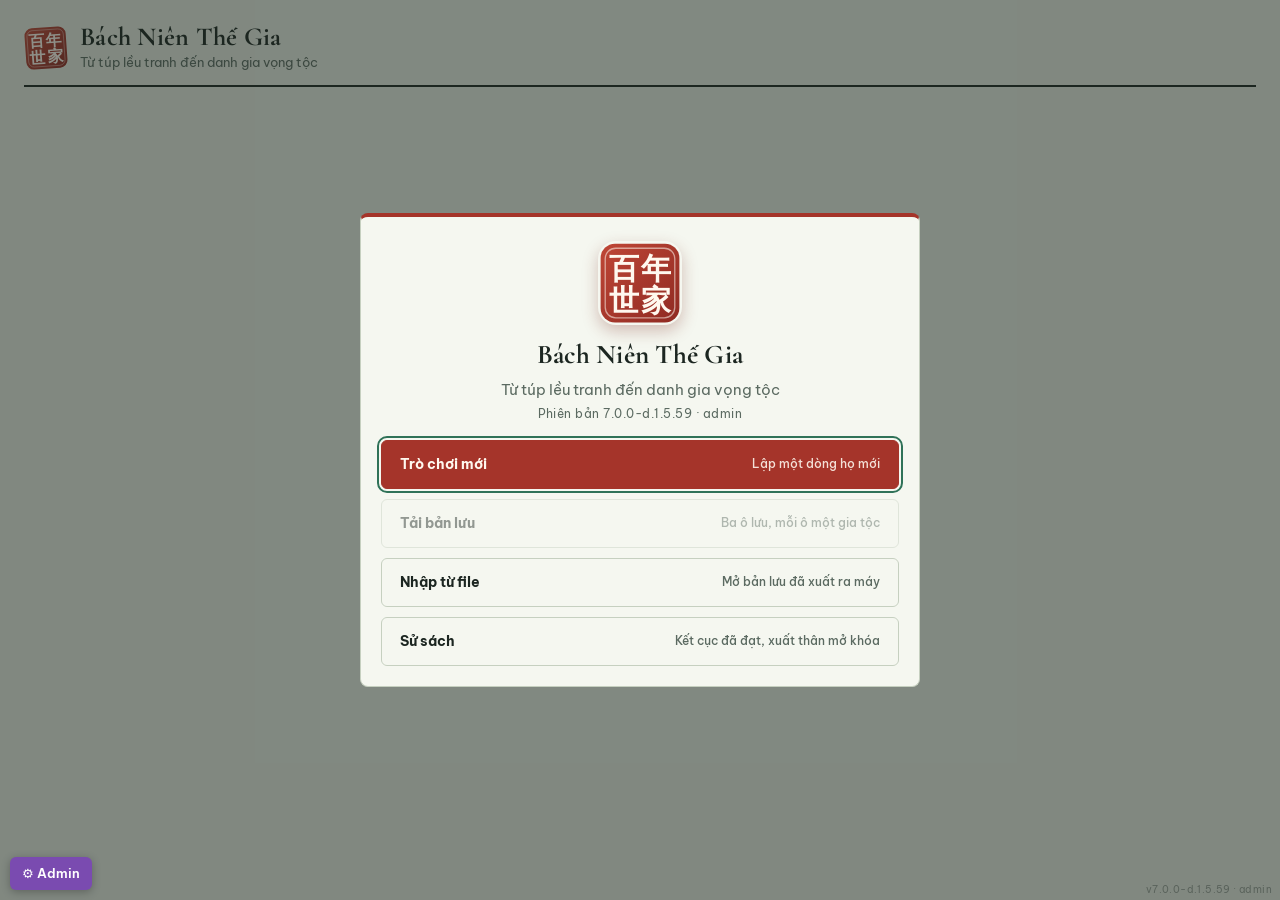
==== admin.html @ f1018a76 "d.1.5.59: đang đi đường không có thu nhập từ công việc, quan đi nhận chức được cấp trước tiền đường," ====
<!doctype html><html lang="vi"><head><meta charset="utf-8"><meta name="viewport" content="width=device-width,initial-scale=1"><link rel="icon" type="image/svg+xml" href="icon.svg">
<link rel="stylesheet" href="ui2.css">
</head><body>
<title>Bách Niên Thế Gia · Admin</title>
<meta name="claude:viewport-fit-sides" content="cover">
<link rel="preconnect" href="https://fonts.googleapis.com">
<link rel="preconnect" href="https://fonts.gstatic.com" crossorigin>
<link rel="stylesheet" href="https://fonts.googleapis.com/css2?family=Cormorant+Garamond:wght@500;600;700&family=Be+Vietnam+Pro:wght@400;500;600&display=swap">
<style>
/* Bố cục v5 (v4 cũ): thanh thời gian · thanh trang · nội dung từng trang */
:root{
  --paper:#e7ece2; --panel:#f5f7f0; --ink:#1c2621; --muted:#5b6a61; --line:#c6d0c0;
  --seal:#a5342a; --on-seal:#fff8ef; --gold:#946f1f; --jade:#2f7258; --jade-soft:#d5e5da;
  --sky:#d3e0d7; --ground:#a7b79b; --roof:#34443d; --wall:#e6dcc4; --wood:#7a4f32; --straw:#b7975a;
  --bad:#a5342a; --good:#2f7258; --mood:#3e6a9a; --purple:#7a4bb0;
  --display:'Cormorant Garamond','Noto Serif',Georgia,serif;
  --body:'Be Vietnam Pro',system-ui,-apple-system,'Segoe UI',sans-serif;
}
@media (prefers-color-scheme: dark){:root:not([data-theme="light"]){
  --paper:#111815; --panel:#18221d; --ink:#e2e8dc; --muted:#98a79d; --line:#2c3a33;
  --seal:#cf5a4b; --on-seal:#1a0f0c; --gold:#d3aa52; --jade:#6db493; --jade-soft:#20352b;
  --sky:#1c2b25; --ground:#2b3c32; --roof:#0c1210; --wall:#8a826f; --wood:#5f3d27; --straw:#8b7344;
  --bad:#e07466; --good:#6db493; --mood:#7fa8d6; --purple:#b48ae6; color-scheme:dark;
}}
:root[data-theme="dark"]{
  --paper:#111815; --panel:#18221d; --ink:#e2e8dc; --muted:#98a79d; --line:#2c3a33;
  --seal:#cf5a4b; --on-seal:#1a0f0c; --gold:#d3aa52; --jade:#6db493; --jade-soft:#20352b;
  --sky:#1c2b25; --ground:#2b3c32; --roof:#0c1210; --wall:#8a826f; --wood:#5f3d27; --straw:#8b7344;
  --bad:#e07466; --good:#6db493; --mood:#7fa8d6; --purple:#b48ae6; color-scheme:dark;
}
*{box-sizing:border-box}
[hidden]{display:none!important}
body{background:var(--paper);color:var(--ink);font-family:var(--body);font-size:14px;line-height:1.5;
  padding-left:max(16px,env(safe-area-inset-left,0px));padding-right:max(16px,env(safe-area-inset-right,0px));padding-block:12px 32px}
h1,h2,h3{font-family:var(--display);font-weight:700;margin:0;text-wrap:balance;letter-spacing:.01em}
button,select{font:inherit;color:inherit;cursor:pointer}
button:focus-visible,input:focus-visible,select:focus-visible{outline:2px solid var(--jade);outline-offset:2px}
.num{font-variant-numeric:tabular-nums}
.muted{color:var(--muted)}
.wrap{max-width:1380px;margin:0 auto;display:grid;gap:14px}

.top{display:flex;flex-wrap:wrap;align-items:center;gap:10px 20px;border-bottom:2px solid var(--ink);padding-block:4px 12px}
.brand{display:flex;align-items:center;gap:12px;margin-right:auto}
.sealmark{width:44px;height:44px;display:grid;place-items:center;background:var(--seal);color:var(--on-seal);font-size:26px;line-height:1;border-radius:8px;font-family:'Noto Serif TC','Noto Serif CJK TC','Source Han Serif TC','Songti TC','PMingLiU','MingLiU','SimSun','Microsoft JhengHei','Microsoft YaHei',serif;font-weight:700;transform:rotate(-4deg);flex:none;box-shadow:inset 0 0 0 2px rgba(255,248,239,.5)}
.sealmark .han2{display:flex;flex-direction:column;align-items:center;font-size:17px;line-height:1.02}.sealmark .han2 i{font-style:normal}
.sealimg{width:44px;height:44px;border-radius:9px;transform:rotate(-4deg);flex:none}
.brand h1{font-size:30px;line-height:1}
.brand small{display:block;color:var(--muted);font-size:13px;margin-top:3px}
.stat{display:grid;line-height:1.15}
.stat b{font-size:18px;font-weight:600}
.stat span{font-size:11px;text-transform:uppercase;letter-spacing:.08em;color:var(--muted)}
.stat em{font-style:normal;font-size:12px;text-transform:none;letter-spacing:0}
.up{color:var(--good)}.down{color:var(--bad)}
.speed{display:flex;gap:2px;border:1px solid var(--line);border-radius:6px;padding:2px;background:var(--panel)}
.speed button{border:0;background:none;padding:5px 10px;border-radius:4px;font-size:13px;font-weight:600;color:var(--muted)}
.speed button[aria-pressed="true"]{background:var(--ink);color:var(--paper)}
.sel{border:1px solid var(--line);background:var(--panel);border-radius:6px;padding:6px 8px;font-size:13px;max-width:100%}

.btn{border:1px solid var(--line);background:var(--panel);border-radius:6px;padding:8px 12px;text-align:left}
.btn:hover:not(:disabled){border-color:var(--jade)}
.btn:disabled{opacity:.45;cursor:not-allowed}
.btn.primary{background:var(--seal);border-color:var(--seal);color:var(--on-seal);font-weight:600;text-align:center}
.btn.small{padding:5px 10px;font-size:12.5px;text-align:center}
.btn.ghost{background:transparent}
.btn small{display:block;color:var(--muted);font-size:12px;font-weight:400}
.btn .odds{float:right;font-size:11.5px;font-weight:600;color:var(--jade);margin-left:8px}
.btn .odds.lo{color:var(--bad)}

.layout{display:grid;grid-template-columns:minmax(0,1fr) 380px;gap:14px;align-items:start}
.layout .treecard{grid-column:1;grid-row:1}
.layout .detail{grid-column:2;grid-row:1 / span 2;position:sticky;top:12px;max-height:calc(100vh - 24px);overflow-y:auto}
.layout .lower{grid-column:1;grid-row:2;display:grid;grid-template-columns:310px minmax(0,1fr);gap:14px;align-items:start}
@media (max-width:980px){.layout{grid-template-columns:minmax(0,1fr)}.layout .treecard,.layout .detail,.layout .lower{grid-column:1;grid-row:auto;position:static;max-height:none}}
@media (max-width:640px){.layout .lower{grid-template-columns:minmax(0,1fr)}}
.card{background:var(--panel);border:1px solid var(--line);border-radius:8px;padding:14px;min-width:0}
.card h2{font-size:22px}
.eyebrow{font-size:11px;letter-spacing:.1em;text-transform:uppercase;color:var(--muted);font-weight:600}
.note{font-size:12.5px;color:var(--muted);margin:0}

.treescroll{position:relative;overflow-x:auto;padding-bottom:8px;margin-top:6px}
.tree{display:flex;justify-content:center;min-width:max-content;padding:10px 8px 4px}
.tree ul{display:flex;justify-content:center;padding:22px 0 0;margin:0;position:relative}
.tree li{list-style:none;position:relative;padding:22px 6px 0;display:flex;flex-direction:column;align-items:center}
.tree>ul{padding-top:0}
.tree>ul>li{padding-top:0}
.tree li::before,.tree li::after{content:"";position:absolute;top:0;right:50%;width:50%;height:22px;border-top:1.5px solid var(--line)}
.tree li::after{right:auto;left:50%;border-left:1.5px solid var(--line)}
.tree li:first-child::before,.tree li:last-child::after{border:0}
.tree li:last-child::before{border-right:1.5px solid var(--line);border-radius:0 6px 0 0}
.tree li:first-child::after{border-radius:6px 0 0 0}
.tree li:only-child::after{display:none}
.tree li:only-child::before{border:0;border-right:1.5px solid var(--line);border-radius:0}
.tree ul ul::before{content:"";position:absolute;top:0;left:50%;height:22px;border-left:1.5px solid var(--line)}
.tree>ul>li::before,.tree>ul>li::after{display:none}
.couple{display:flex;align-items:center}
.couple .knot{width:14px;border-top:1.5px dashed var(--gold)}
.couple .spw{display:flex;flex-direction:column;align-items:center;gap:2px}
.couple .mk{font-size:.66rem;color:var(--muted);line-height:1.1;white-space:nowrap}
.node.old{opacity:.6}
.node{border:1px solid var(--line);background:var(--paper);border-radius:8px;padding:7px 10px;width:150px;text-align:left;display:grid;gap:1px;position:relative}
.node:hover{border-color:var(--jade)}
.node[aria-pressed="true"]{border-color:var(--seal);box-shadow:0 0 0 1px var(--seal)}
.node b{font-size:13px;line-height:1.25}
.node small{font-size:11.5px;color:var(--muted);line-height:1.3}
.node .hp{height:4px;border-radius:2px;background:var(--line);margin-top:4px;overflow:hidden;display:block}
.node .hp i{display:block;height:100%;background:var(--seal)}
.node .md{height:3px;border-radius:2px;background:var(--line);margin-top:2px;overflow:hidden;display:block}
.node .md i{display:block;height:100%;background:var(--mood)}
.node.head{border-top:3px solid var(--gold)}
.node.dead{opacity:.55;background:transparent}
.node.dead b::after{content:" †";color:var(--muted)}
.node .badge{position:absolute;top:-9px;right:6px;font-size:10px;background:var(--gold);color:var(--on-seal);border-radius:4px;padding:0 5px;font-weight:600}
.node .badge.preg{background:var(--jade)}
.node .badge.away{background:var(--mood)}

.who{display:flex;gap:12px;align-items:center}
.avatar{width:46px;height:46px;border-radius:50%;display:grid;place-items:center;font-family:var(--display);font-size:22px;font-weight:700;background:var(--jade-soft);color:var(--jade);flex:none;border:1.5px solid var(--jade)}
.avatar.f{background:transparent;color:var(--seal);border-color:var(--seal)}
.chips{display:flex;flex-wrap:wrap;gap:4px;margin-top:4px}
.chip{display:inline-block;font-size:11.5px;padding:1px 8px;border-radius:99px;background:var(--jade-soft);color:var(--jade);font-weight:600}
.chip.gold{background:transparent;border:1px solid var(--gold);color:var(--gold)}
.chip.ty{background:transparent;border:1px solid var(--gold);color:var(--gold);font-weight:600} /* v6.4.1.7: danh hiệu cấp Thần, thiên mệnh */
.chip.red{background:transparent;border:1px solid var(--seal);color:var(--seal)}
.chip.blue{background:transparent;border:1px solid var(--mood);color:var(--mood)}
.chip.green{background:transparent;border:1px solid var(--good);color:var(--good)}
.tabs .dot.warn{background:var(--bad,#b3261e);width:8px;height:8px;top:3px;right:2px}
.tblwrap{overflow-x:auto;margin-top:8px}
.btab{width:100%;border-collapse:collapse;font-size:13.5px}
.btab th{text-align:left;font-weight:600;font-size:11.5px;letter-spacing:.04em;text-transform:uppercase;color:var(--muted);padding:6px 8px;border-bottom:1px solid var(--line)}
.btab td{padding:8px;border-bottom:1px solid var(--line);vertical-align:middle}
.btab td small{display:block;color:var(--muted);font-size:12px}
.btab .r{text-align:right;white-space:nowrap}
.btab tbody tr.brow{cursor:pointer}
.btab tbody tr.brow:hover,.btab tbody tr.brow:focus{background:var(--jade-soft);outline:none}
@media (max-width:640px){.btab th:nth-child(2),.btab td:nth-child(2){display:none}}
.bars{display:grid;gap:5px;margin-top:12px}
.bar{display:grid;grid-template-columns:76px 1fr 60px;align-items:center;gap:8px;font-size:12.5px}
.bar i{display:block;height:7px;border-radius:4px;background:var(--line);overflow:hidden;position:relative}
.bar i::after{content:"";position:absolute;top:0;bottom:0;left:66.6%;border-left:1px solid var(--panel)}
.bar i em{display:block;height:100%;background:var(--jade)}
.bar i em.over{background:var(--gold)}
.bar i s{position:absolute;top:0;bottom:0;background:repeating-linear-gradient(45deg,transparent 0 3px,var(--muted) 3px 4px);opacity:.5}
.bar.hp i em{background:var(--seal)}
.bar.md i em{background:var(--mood)}
.bar.md i::after,.bar.mm i::after{display:none}
.bar b{text-align:right;font-weight:500}
.bar b small{color:var(--muted);font-weight:400}
.dsec{display:grid;gap:8px;margin-top:14px;padding-top:12px;border-top:1px solid var(--line)}
.dsec h3{font-size:17px}
.seg{display:flex;flex-wrap:wrap;gap:4px}
.seg .btn{padding:5px 9px;font-size:12.5px}
.seg .btn[aria-pressed="true"]{border-color:var(--seal);box-shadow:inset 0 0 0 1px var(--seal)}
.acts{display:flex;flex-wrap:wrap;gap:6px}

.homeart{margin-top:10px;border-radius:6px;overflow:hidden;border:1px solid var(--line)}
.homeart svg{display:block;width:100%;height:auto}
.log ol{list-style:none;margin:8px 0 0;padding:0;display:grid;gap:7px;max-height:440px;overflow-y:auto}
.log li{font-size:13px;border-left:2px solid var(--line);padding-left:10px}
.log li.hi{border-left-color:var(--seal)}
.log li.gd{border-left-color:var(--gold)}
.log time{display:block;font-size:11px;color:var(--muted)}
.kv{display:grid;grid-template-columns:auto 1fr;gap:2px 10px;font-size:12.5px}
.kv dt{color:var(--muted)}.kv dd{margin:0;text-align:right}

.overlay{position:fixed;inset:0;background:color-mix(in srgb,var(--ink) 50%,transparent);display:grid;place-items:center;z-index:50;
  padding:max(16px,env(safe-area-inset-top,0px)) max(16px,env(safe-area-inset-right,0px)) max(16px,env(safe-area-inset-bottom,0px)) max(16px,env(safe-area-inset-left,0px))}
.modal{background:var(--panel);border:1px solid var(--line);border-top:4px solid var(--seal);border-radius:8px;max-width:580px;width:100%;max-height:100%;overflow-y:auto;padding:20px;display:grid;gap:12px;animation:rise .22s ease-out}
.modal.arc{border-top-color:var(--gold)}
.modal h2{font-size:27px}
.modal p{margin:0;max-width:62ch}
.modal .choices{display:grid;gap:8px}
.modal .choices .btn{display:grid;gap:2px}
.modal .result{padding:10px 12px;background:var(--jade-soft);border-radius:6px}
.mhead{display:flex;gap:12px;align-items:center;padding-bottom:12px;border-bottom:1px solid var(--line)}
.mhead .mini{font-size:12px;color:var(--muted)}
.fx{display:flex;flex-wrap:wrap;gap:4px;margin-top:6px}
.fx span{font-size:12px;font-weight:600;padding:1px 7px;border-radius:4px;border:1px solid currentColor}
@keyframes rise{from{transform:translateY(8px);opacity:.6}to{transform:none;opacity:1}}
@media (prefers-reduced-motion:reduce){.modal{animation:none}}
.field{display:grid;gap:4px}
.field label{font-size:12px;font-weight:600;color:var(--muted)}
.field input{border:1px solid var(--line);background:var(--paper);color:var(--ink);border-radius:6px;padding:8px 10px;font:inherit;min-width:0}
.row2{display:grid;grid-template-columns:1fr 1fr;gap:8px}
.statgrid{display:grid;grid-template-columns:repeat(5,1fr);gap:6px;text-align:center}
.statgrid div{border:1px solid var(--line);border-radius:6px;padding:6px 2px}
.statgrid b{display:block;font-size:20px}
.statgrid small{font-size:11px;color:var(--muted)}
@media (max-width:420px){.statgrid{grid-template-columns:repeat(3,1fr)}}
/* v4 */
.tabs{display:flex;gap:4px;overflow-x:auto;border-bottom:1px solid var(--line);padding-bottom:6px;scrollbar-width:thin}
.tabs button{border:1px solid transparent;background:none;padding:6px 12px;border-radius:6px;font-weight:600;font-size:13.5px;color:var(--muted);white-space:nowrap;position:relative}
.tabs button[aria-pressed="true"]{background:var(--panel);border-color:var(--line);color:var(--ink);box-shadow:inset 0 -2px 0 var(--seal)}
.tabs .dot{position:absolute;top:4px;right:3px;width:7px;height:7px;border-radius:50%;background:var(--seal)}
main{display:grid;gap:14px}
.layout{grid-template-columns:minmax(0,1fr) 400px}
.layout .detail{grid-row:1}
.grid2{display:grid;grid-template-columns:repeat(auto-fit,minmax(min(100%,380px),1fr));gap:14px;align-items:start}
.node{width:172px}
.nrow{display:flex;gap:7px;align-items:center;min-width:0}
.nrow>span{display:grid;min-width:0}
.ava{flex:none;border-radius:50%;display:block}
.node.left{opacity:.6;border-style:dashed}
.chip.tg{background:transparent;border:1px solid var(--good);color:var(--good)}
.chip.tr{background:transparent;border:1px solid var(--bad);color:var(--bad)}
.chip.tp{background:transparent;border:1px solid var(--purple);color:var(--purple)}
.fx .purple{color:var(--purple)}
.bar.dy i em{background:var(--purple)}
.bar.dy i::after{display:none}
.crops,.staff{display:grid;gap:6px;margin-top:8px}
.crop,.srow{display:flex;gap:10px;justify-content:space-between;align-items:center;border:1px solid var(--line);border-radius:6px;padding:8px 10px;background:var(--paper)}
.crop small,.srow small{display:block;color:var(--muted);font-size:12px}
.srow.empty{border-style:dashed;background:transparent}
.stepper{display:flex;align-items:center;gap:6px;flex:none}
.stepper b{min-width:24px;text-align:center}
.mkt{display:grid;grid-template-columns:repeat(auto-fill,minmax(150px,1fr));gap:6px;margin-top:8px}
.mkt div{border:1px solid var(--line);border-radius:6px;padding:6px 8px;display:grid;font-size:12.5px}
.offs h3{font-size:17px;margin-top:14px}
.off{display:flex;justify-content:space-between;gap:10px;border-bottom:1px solid var(--line);padding:7px 0;align-items:flex-start}
.off.mine{background:rgba(184,134,11,.08);padding-left:6px;padding-right:6px;border-radius:6px}
.qgrp{margin:8px 0}.qb{width:100%;text-align:left;margin-bottom:2px}
.qseats{margin-top:6px;max-height:280px;overflow:auto;border-top:1px dashed var(--line);padding-top:4px}
.srow2{display:flex;justify-content:space-between;gap:8px;padding:3px 0;font-size:13px;border-bottom:1px dotted var(--line)}.srow2 small{color:var(--muted);text-align:right}
.off small{display:block;color:var(--muted);font-size:12px}
.off .who2{flex:none;max-width:40%;text-align:right}
.off.mine{background:var(--jade-soft);padding-inline:8px;border-radius:6px}
.plain{margin:6px 0 0;padding-left:18px;display:grid;gap:4px}
@media (max-width:640px){.crop,.srow,.off{flex-wrap:wrap}.off .who2{max-width:none;text-align:left}.node{width:150px}}
/* v5: tối giản, cửa sổ nhân vật, bản đồ */
.tap{cursor:help;text-decoration:underline dotted color-mix(in srgb,var(--muted) 70%,transparent);text-underline-offset:3px}
button.stat{border:0;background:none;padding:0;text-align:left;font:inherit;color:inherit;cursor:help}
button.stat:hover b{text-decoration:underline dotted;text-underline-offset:3px}
.tip{position:fixed;z-index:80;background:var(--ink);color:var(--paper);border-radius:8px;padding:9px 12px;font-size:12.5px;line-height:1.45;display:grid;gap:3px;box-shadow:0 6px 24px rgba(0,0,0,.25)}
.tip b{font-size:13px}
button.chip{border:0;font:inherit;font-size:11.5px;cursor:help}
.chip.pc{background:var(--ink);color:var(--paper)}
.treecard{padding:10px}
.treescroll{min-height:calc(100vh - 230px);display:flex;align-items:flex-start;justify-content:safe center}
.tree{margin:auto}
.legend{display:flex;flex-wrap:wrap;gap:14px;justify-content:center;font-size:12px;color:var(--muted);padding-top:6px;border-top:1px solid var(--line)}
.legend .lg{display:inline-block;width:18px;height:4px;border-radius:2px;margin-right:5px;vertical-align:middle}
.lg.hp{background:var(--seal)}.lg.md{background:var(--mood)}.lg.hd{background:var(--gold);height:3px}
.overlay.sheet{z-index:45}
/* d9.7: hộp sự kiện một cột (ảnh mẫu Mockup giao dien/d9.7) */
.overlay.sheet.top{z-index:60}
.modal.ev1{max-width:720px;padding:0;gap:0;overflow-y:auto}
.ev1 .evband{display:flex;justify-content:center;gap:12px;flex-wrap:nowrap;padding:18px 20px 14px;background:linear-gradient(180deg,var(--jade-soft),var(--panel))}
.evband .evcard:not(.solo){flex:1 1 0;max-width:230px}
.ev1 .evband.many{flex-wrap:wrap}
.evband.cmp .evcard:not(.solo){padding:7px 9px;gap:7px}
.evband.cmp .evtx b{font-size:14px}
.evband.cmp .evtx small{display:none}
@media (max-width:560px){.evband .evcard:not(.solo){flex-direction:column;text-align:center;padding:8px 4px;gap:4px}.evband .evtx small{display:none}.evband .evtx{justify-items:center;max-width:100%}.evband .evtx b{font-size:13px;max-width:100%}}
.evband .evtx b{white-space:normal;text-align:center;overflow-wrap:anywhere;text-wrap:balance}
.evband .evtx{text-align:center}.evband .evtx small{white-space:normal;overflow:visible;text-overflow:clip;text-align:center}
.npfull{margin-top:12px;display:flex;justify-content:center}
.evtx small{overflow:hidden;text-overflow:ellipsis;white-space:nowrap}
.evcard{display:flex;align-items:center;gap:10px;background:var(--panel);border:1px solid var(--line);border-radius:12px;padding:9px 14px 9px 10px;box-shadow:0 1px 3px rgba(0,0,0,.08);text-align:left;font:inherit;color:inherit;cursor:pointer;min-width:0}
.evcard:hover{border-color:var(--seal)}
/* 7.0.0-d.1.5.15 (chủ dự án 25/11: giao diện cũ, chỉ giữ nam xanh nữ hồng): viền trên thẻ người theo giới, người mất xám */
.node.mal,.evcard.mal{border-top:4px solid #7fa8cf}
.node.fem,.evcard.fem{border-top:4px solid #d99aa4}
.node.dead{border-top-color:#b5b8b0}
.evcard.solo{flex-direction:column;text-align:center;padding:12px 22px 10px;gap:4px}
.evav{position:relative;flex:none;display:block}
.evav svg{display:block;border-radius:50%}
.evage{position:absolute;right:-6px;top:-4px;background:var(--panel);border:1px solid var(--line);border-radius:999px;font-size:11px;font-weight:700;padding:1px 6px;line-height:1.3}
.evtx{display:grid;gap:1px;min-width:0}
.evtx b{font-family:var(--display);font-size:17px;line-height:1.1}
.evtx small{font-size:11.5px;color:var(--muted)}
.evinc{justify-self:start;margin-top:3px;font-size:11.5px;font-weight:700;color:var(--good);background:var(--jade-soft);border-radius:999px;padding:1px 9px}
.evinc.neg{color:var(--bad)}
.evcard.solo .evinc{justify-self:center}
.evtx small{white-space:nowrap;overflow:hidden;text-overflow:ellipsis;max-width:190px}
.evcard.solo .evtx small{max-width:240px}
.npov{position:fixed;inset:0;z-index:300;background:rgba(20,30,25,.45);display:flex;align-items:center;justify-content:center;padding:16px}
.npbox{background:var(--panel,#fff);border-radius:16px;max-width:400px;width:100%;padding:18px 20px 16px;box-shadow:0 12px 40px rgba(0,0,0,.3);position:relative;max-height:86vh;overflow:auto}
.npx{position:absolute;right:10px;top:8px;border:0;background:transparent;font-size:24px;cursor:pointer;line-height:1;color:inherit}
.nphead{display:flex;gap:12px;align-items:center;margin-bottom:8px;padding-right:22px}
.npav svg{display:block;border-radius:50%}
.nphead b{font-family:var(--display);font-size:19px;display:block}
.nphead small{color:var(--muted);font-size:12px}
.npdesc{font-size:13px;color:var(--muted);margin:6px 0 10px;line-height:1.45}
.nprow{display:flex;justify-content:space-between;gap:12px;border-top:1px solid var(--line);padding:6px 0;font-size:13px}
.nprow span{color:var(--muted);flex:none}
.nprow b{text-align:right;font-weight:600}
.modal.ev1{gap:10px}
.modal.ev1>*:not(.evband){margin-left:26px;margin-right:26px}
.modal.ev1>:last-child{margin-bottom:22px}
.ev1 .evbody{padding:4px 0 0;display:grid;gap:6px}
.ev1 .evbody p{max-width:62ch}
.ev1 .helper,.ev1 .note{margin-top:6px}
.ev1 .choices{padding:0;display:grid;gap:8px}
.ev1 .choices .btn.evch{display:grid;grid-template-columns:24px 1fr auto;align-items:center;column-gap:12px;row-gap:2px;padding:10px 14px;text-align:left}
.ev1 .choices .btn:hover{border-color:var(--seal)}
.ev1 .choices .btn.primary.evch{display:block}
.ev1 .choices .btn.evch>small,.ev1 .choices .btn.evch>.adodds{grid-column:2/-1}
.chno{grid-column:1;width:24px;height:24px;border-radius:50%;background:var(--jade-soft);color:var(--good);font-weight:700;font-size:12.5px;display:grid;place-items:center}
.chl{grid-column:2;display:grid;gap:2px}
.chpr{grid-column:3;font-size:12.5px;font-weight:700;color:var(--seal);white-space:nowrap}
.ev1 .choices .btn.primary{display:block;text-align:center}
.ev1 .result{margin-top:2px;margin-bottom:6px}
/* d9.7: hồ sơ nhân vật chia trang, bỏ chi tiết thừa */
.card.fold{padding:0}
.card.fold>summary{cursor:pointer;padding:12px 16px;list-style:none;font-size:14px}
.card.fold>summary::-webkit-details-marker{display:none}
.card.fold>summary::before{content:'▸ ';color:var(--muted)}
.card.fold[open]>summary::before{content:'▾ '}
.card.fold>*:not(summary){margin-left:16px;margin-right:16px}
.card.fold>:last-child{margin-bottom:14px}
.pgtabs{display:flex;gap:6px;flex-wrap:wrap;margin:10px 0 12px}
.pgtabs button{border:1px solid var(--line);background:var(--paper);border-radius:999px;padding:5px 14px;font-size:13px;font-weight:600;color:var(--muted)}
.pgtabs button[aria-pressed="true"]{background:var(--ink);color:var(--paper);border-color:var(--ink)}
.pgbody{display:grid;gap:10px}
.pgbody[hidden]{display:none}
.pgtiles{display:grid;grid-template-columns:repeat(4,1fr);gap:8px}
.pgtile{border:1px solid var(--line);border-radius:9px;background:var(--paper);padding:9px 6px;text-align:center}
.pgtile b{display:block;font-size:15px}
.pgtile small{font-size:11.5px;color:var(--muted)}
.sheetm.pages .who{align-items:center}
/* d9.8: hồ sơ một khung cố định (640 x 660), đầu hồ sơ và thanh trang đứng yên, chỉ phần trang cuộn */
.modal.sheetm.pages{width:min(640px,100%);max-width:640px;height:min(660px,92vh);max-height:none;overflow:hidden;display:flex;flex-direction:column;gap:0;padding:20px 22px 0}
.sheetm.pages>.who,.sheetm.pages>.pgtabs{flex:none}
.sheetm.pages>.pgbody{flex:1 1 auto;min-height:0;overflow-y:auto;padding:2px 2px 18px;align-content:start}
.sheetm.pages>.pgbody[hidden]{display:none}
@media (max-width:560px){.ev1 .evband{padding:14px 12px 10px}.modal.ev1>*:not(.evband){margin-left:14px;margin-right:14px}.pgtiles{grid-template-columns:repeat(2,1fr)}}

.modal.sheetm{max-width:560px;position:relative;border-top-color:var(--jade)}
.xclose{position:absolute;top:8px;right:10px;border:0;background:none;font-size:26px;line-height:1;color:var(--muted);padding:4px 8px;border-radius:6px}
.xclose:hover{color:var(--ink);background:var(--paper)}
.kvline{font-size:12.5px;margin:0;display:flex;flex-wrap:wrap;gap:4px 6px;align-items:center}
.subs{display:grid;grid-template-columns:repeat(5,1fr);gap:4px;margin-top:8px}
.sub{border:1px solid var(--line);background:var(--paper);border-radius:6px;padding:4px 2px;display:grid;text-align:center;cursor:help}
.sub b{font-size:15px;font-weight:600}.sub small{font-size:10.5px;color:var(--muted)}
.think{margin:0;padding-left:18px;display:grid;gap:2px;font-size:13px}
.rels{display:grid;grid-template-columns:repeat(auto-fill,minmax(180px,1fr));gap:4px}
.sheetm .bar{grid-template-columns:76px 1fr 92px}
.relrow{display:flex;align-items:center;gap:6px;border:1px solid var(--line);background:var(--paper);border-radius:6px;padding:4px 6px;text-align:left;font-size:12.5px}
.relrow span{display:grid;flex:1;min-width:0;line-height:1.2}.relrow small{color:var(--muted);font-size:11px}
.relrow b{font-size:11.5px;font-weight:600}
.lnk{border:0;background:none;padding:0;color:var(--jade);font-weight:600;text-decoration:underline;text-underline-offset:2px}
button.srow{width:100%;text-align:left;font:inherit;color:inherit}
.modal.two{max-width:900px;grid-template-columns:250px minmax(0,1fr);align-items:start;column-gap:20px}
.modal.two .mside{position:sticky;top:0;display:grid;gap:6px;border-right:1px solid var(--line);padding-right:16px}
.modal.two .mmain{display:grid;gap:12px;min-width:0}
.mside .mhead{border:0;padding:0}
.bars.tight{gap:3px;margin-top:4px}.bars.tight .bar{grid-template-columns:62px 1fr 44px;font-size:11.5px}
.mside .subs{grid-template-columns:repeat(5,1fr)}.mside .sub b{font-size:13px}.mside .sub small{font-size:9.5px}
@media (max-width:760px){.modal.two{grid-template-columns:minmax(0,1fr)}.modal.two .mside{position:static;border-right:0;border-bottom:1px solid var(--line);padding:0 0 10px}
  .mside .bars.tight{grid-template-columns:1fr 1fr;column-gap:12px}}
.mapwrap{border-radius:8px;overflow:hidden;border:1px solid var(--line)}
.mapwrap.small{max-width:420px}
.mapsvg{display:block;width:100%;height:auto}
.mapsvg .sea{fill:color-mix(in srgb,var(--mood) 22%,var(--paper))}
.mapsvg .rg{stroke:var(--panel);stroke-width:3;cursor:pointer;transition:filter .15s}
.mapsvg .rg:hover,.mapsvg .rg:focus-visible{filter:brightness(1.08);outline:none}
.mapsvg .rg.on{stroke:var(--ink);stroke-width:3.5}
.rg-trung{fill:color-mix(in srgb,var(--gold) 45%,var(--paper))}.rg-bac{fill:color-mix(in srgb,var(--muted) 40%,var(--paper))}
.rg-dong{fill:color-mix(in srgb,var(--mood) 40%,var(--paper))}.rg-nam{fill:color-mix(in srgb,var(--jade) 45%,var(--paper))}
.rg-tay{fill:color-mix(in srgb,var(--straw) 60%,var(--paper))}
.mapsvg text{font-family:var(--display);font-weight:700;font-size:20px;fill:var(--ink)}
.mapsvg text.hm{font-family:var(--body);font-size:11px;font-weight:600;fill:var(--seal)}
.ptab{display:grid;margin-top:8px;font-size:12.5px}
.ptab>div{display:grid;grid-template-columns:1fr 1fr 80px;gap:6px;padding:3px 0;border-bottom:1px solid var(--line)}
.ptab>div span:not(:first-child){text-align:right}
.ptab .ph{color:var(--muted);font-size:11px;text-transform:uppercase;letter-spacing:.06em}
details.more{margin-top:10px}details.more>summary{cursor:pointer;font-weight:600;padding:6px 0}
.rulegrid{display:grid;grid-template-columns:repeat(auto-fill,minmax(200px,1fr));gap:6px;margin-top:8px}
.rulegrid .btn{display:grid;gap:2px}.rulegrid .btn[aria-pressed="true"]{border-color:var(--seal);box-shadow:inset 0 0 0 1px var(--seal)}
.brand h1{font-size:26px}
.top{gap:8px 18px}

/* v6 */
.subs.ax{grid-template-columns:repeat(6,1fr)}
.subs.sk{grid-template-columns:repeat(4,1fr)}
.sub.hi{border-color:var(--good)}.sub.hi b{color:var(--good)}
.sub.lo{border-color:var(--bad)}.sub.lo b{color:var(--bad)}
.chip.pc.neg{background:transparent;border:1px solid var(--ink);color:var(--ink)}
.dsec.tight h3{margin-bottom:2px}
.small{font-size:12px}
.modal.ky{border:2px solid var(--gold);box-shadow:0 0 0 4px color-mix(in srgb,var(--gold) 18%,transparent),0 20px 50px rgba(0,0,0,.25)}
.modal.ky .eyebrow{color:var(--gold)}
.btn small.pv{display:block;margin-top:3px;font-size:11px;color:var(--muted);line-height:1.35}
.btn small.pv .up{color:var(--good);font-weight:600}.btn small.pv .down{color:var(--bad);font-weight:600}
.helper{display:grid;gap:4px;margin:6px 0 2px}.helper>span{font-size:12px;color:var(--muted)}
.helper .seg .btn small{font-size:10.5px;color:var(--muted)}
.seg.wrap{flex-wrap:wrap}
.chif{display:flex;gap:8px;align-items:center;margin:0 0 8px}.chif label{font-size:13px;color:var(--muted)}.chif .sel{max-width:220px}
.tree .dim{opacity:.28;filter:grayscale(1)}
.modal>*,.modal .field{min-width:0}.modal .sel{max-width:100%;width:100%}.modal .kvline{flex-wrap:wrap}.mapwrap.small svg{width:100%;height:auto;display:block}
.stat.gm b{font-size:16px}
.modal.menu{max-width:560px}
.menu{text-align:center}.menu .choices{text-align:left}
.menu .muted{max-width:none;margin-left:auto;margin-right:auto;text-align:center}
.menu h2{margin:.25rem 0 .15rem}.menu .menu-sub{margin:.2rem 0;font-size:.95rem}.menu .menu-ver{margin:.1rem 0 .2rem;font-size:.78rem;letter-spacing:.04em}
.menu .choices{display:grid;gap:10px;margin-top:16px}
.menu .choices .btn{display:flex;align-items:center;justify-content:space-between;gap:16px;text-align:left;padding:13px 18px;width:100%}
.menu .choices .btn strong{flex:0 0 auto}.menu .choices .btn small{flex:1 1 auto;text-align:right;color:var(--muted);font-weight:500}
.menu .choices .btn.primary small{color:rgba(255,248,239,.88)}
.menu .choices .btn:disabled small{color:var(--muted)}
.sealbig{width:84px;height:84px;margin:4px auto 10px;border-radius:18px;overflow:hidden;display:block;box-shadow:0 6px 16px rgba(120,40,30,.28)}.sealbig img{display:block;width:100%;height:100%}
.slots{display:grid;gap:8px;margin:8px 0}
.slot{display:flex;justify-content:space-between;align-items:center;gap:10px;flex-wrap:wrap;border:1px solid var(--line);border-radius:10px;padding:10px 12px;background:var(--paper)}
.slot .acts{display:flex;gap:6px;flex-wrap:wrap}
textarea.code{width:100%;box-sizing:border-box;font:12px/1.4 ui-monospace,Menlo,Consolas,monospace;border:1px solid var(--line);border-radius:8px;padding:8px;background:var(--paper);color:var(--ink);resize:vertical}
@media (max-width:520px){.subs.ax{grid-template-columns:repeat(4,1fr)}}
/* ===== v6.3: thế giới, họ khác ===== */
.grid1{display:grid;gap:14px}
.mapsvg text.pl{font-family:var(--body);font-size:9.5px;font-weight:600;fill:var(--ink);paint-order:stroke;stroke:var(--panel);stroke-width:2.5px;stroke-linejoin:round}
.mapsvg text.rn{font-size:16px;opacity:.28;letter-spacing:.12em;text-transform:uppercase}
.mapsvg .pd{stroke:var(--ink);stroke-width:1.2}
.mapsvg .pv{cursor:pointer}.mapsvg .pv:focus-visible{outline:none}
.mapsvg .pv:hover .pd,.mapsvg .pv:focus-visible .pd{stroke-width:2.6}
.mapsvg .pv.on .pd{stroke:var(--seal);stroke-width:3}
.mapsvg .pv.home .pd{stroke:var(--seal);stroke-width:2.4}
.mapsvg .dz{fill:color-mix(in srgb,var(--gold) 30%,transparent);stroke:var(--gold);stroke-width:1.5}
.mapsvg .dz.warn{stroke-dasharray:3 3;fill:transparent}
.mapsvg .tl{stroke-width:2.2;fill:none;opacity:.85}
.mapsvg .tl.ph1{stroke:var(--gold);stroke-dasharray:5 4}
.mapsvg .tl.ph2{stroke:#d9822b;stroke-width:3}
.mapsvg .tl.ph3{stroke:var(--seal);stroke-width:4}
.mapsvg .wz{fill:color-mix(in srgb,var(--seal) 22%,transparent);stroke:var(--seal);stroke-width:2}
.mapsvg .rt{stroke:var(--ink);stroke-width:1.8;stroke-dasharray:6 5;opacity:.7}
.tens{display:grid;gap:5px;margin-top:4px}
.tenrow{display:grid;grid-template-columns:minmax(0,1.4fr) minmax(70px,1fr) 90px;gap:8px;align-items:center;font-size:12.5px}
.tenrow.rel{font-weight:600}
.tbar{display:block;height:7px;border-radius:99px;background:var(--line);overflow:hidden}
.tbar i{display:block;height:100%;background:var(--jade)}
.tbar i.ph1{background:var(--gold)}.tbar i.ph2{background:#d9822b}.tbar i.ph3{background:var(--seal)}
.clans{display:grid;gap:8px;margin-top:10px}
.clanrow{display:flex;flex-wrap:wrap;gap:8px 14px;justify-content:space-between;align-items:center;border:1px solid var(--line);border-radius:8px;padding:10px 12px;background:var(--paper)}
.clanrow>div:first-child{display:grid;gap:3px;min-width:min(100%,260px);flex:1}
.clanrow small{display:block;font-size:12px}
.clanrow .acts{display:flex;flex-wrap:wrap;gap:6px}
ul.plain{margin:4px 0 0;padding-left:18px;font-size:12.5px;display:grid;gap:3px}
/* v6.3.5: nhãn phiên bản mờ ở góc phải dưới */
.tzoom{display:flex;align-items:center;justify-content:flex-end;gap:6px;margin-bottom:2px}
.tzoom span{min-width:3.2em;text-align:center;font-size:12px;color:var(--muted)}
.btn small.adodds{display:block;margin-top:2px;font-weight:600;color:var(--purple)}
.verlbl{position:fixed;right:8px;bottom:5px;font-size:10px;line-height:1;letter-spacing:.04em;opacity:.38;color:var(--ink);pointer-events:none;user-select:none;z-index:5}
.gbbtn{position:fixed;left:0;top:46%;z-index:30;display:flex;flex-direction:column;align-items:center;gap:2px;padding:10px 8px;border:1px solid #c9a86a;border-left:0;border-radius:0 12px 12px 0;background:#fbf3df;color:#5a3d12;font:600 12px/1.1 inherit;cursor:pointer;box-shadow:2px 3px 10px rgba(60,40,10,.18)}
.gbbtn .gbi{font-size:20px;line-height:1;color:#b07a20}.gbbtn small{font-size:11px;color:#8a6a2a}.gbbtn:hover{background:#fff3c8}
.kinstrip{display:flex;gap:8px;flex-wrap:wrap;margin:0 0 12px}
.kincard{display:flex;align-items:center;gap:8px;padding:6px 12px 6px 6px;border:1px solid var(--line);border-radius:14px;background:var(--panel);color:var(--ink);cursor:pointer;text-align:left;font:inherit}
.kincard:hover,.pkrow .pview:hover{border-color:var(--seal)}
.kincard svg,.pview svg{width:46px;height:46px;border-radius:50%;flex:none;display:block}
.kincard span{display:grid;gap:1px}.kincard small{color:var(--muted);font-size:12px}
.pview{display:inline-block;border-radius:50%;cursor:pointer;flex:none;margin-right:10px;box-shadow:0 0 0 2px var(--line)}
.pkrow{display:flex!important;align-items:center;text-align:left}

/* d.1.5.49: bản đồ 48 khu */
.mapcard48{grid-column:1/-1}.mapcard48 .mapwrap48{max-width:1120px;margin:0 auto}.mapsvg.map48{width:100%;height:auto;display:block}
.mapsvg.map48 .pl{font-size:11px}.mapsvg.map48 .rn{font-size:17px}
@media (max-width:640px){.mapsvg.map48{min-width:760px}.mapwrap48{overflow-x:auto;-webkit-overflow-scrolling:touch}}
/* ===== bảng admin (chỉ có ở admin.html) ===== */
#adm{position:fixed;left:10px;bottom:10px;z-index:9999;font-size:13px;max-width:min(420px,calc(100vw - 20px))}
#adm .adtog{background:var(--purple);color:#fff;border:0;border-radius:6px;padding:7px 12px;font-weight:600;box-shadow:0 2px 8px #0004}
#adm .adpanel{margin-top:6px;background:var(--panel);color:var(--ink);border:1px solid var(--line);border-radius:8px;box-shadow:0 6px 24px #0005;padding:10px;max-height:min(72vh,640px);overflow:auto}
#adm nav,#adm .adseg{display:flex;flex-wrap:wrap;gap:4px}
#adm nav button,#adm .adseg button,#adm .adlist button{border:1px solid var(--line);background:transparent;border-radius:5px;padding:4px 9px}
#adm [aria-pressed="true"]{background:var(--purple);color:#fff;border-color:var(--purple)}
#adm h4{margin:12px 0 5px;font-size:13px}
#adm .admut{color:var(--muted);font-size:12px;margin:4px 0}
#adm .adgrid{display:grid;grid-template-columns:1fr 1fr;gap:4px 10px}
#adm .adf{display:flex;justify-content:space-between;align-items:center;gap:6px;margin:3px 0}
#adm .adf input{width:6.5em;font:inherit;padding:2px 4px;background:var(--paper);color:var(--ink);border:1px solid var(--line);border-radius:4px}
#adm .adq{width:100%;font:inherit;padding:5px;background:var(--paper);color:var(--ink);border:1px solid var(--line);border-radius:4px}
#adm .adlist>div{display:flex;align-items:center;gap:4px;padding:3px 0;border-bottom:1px dashed var(--line)}
#adm .adlist>div>span{flex:1;min-width:0}
#adm .adlist small{color:var(--muted)}
#adm .adrow{display:flex;flex-wrap:wrap;align-items:center;gap:6px;margin:4px 0}
#adm .adnote{margin:8px 0 0;color:var(--purple);font-weight:600;white-space:pre-wrap}
#adm .adck{display:flex;gap:6px;align-items:center}
#adm .adsel{font:inherit;padding:4px;background:var(--paper);color:var(--ink);border:1px solid var(--line);border-radius:4px;max-width:48%}
#adm .adlist button.adlink{border:0;padding:0;text-align:left;background:transparent;color:var(--ink);text-decoration:underline dotted}
</style>

<div class="wrap" id="app"></div>
<div class="overlay sheet" id="sheetO" hidden><div class="modal sheetm" id="sheetM" role="dialog" aria-modal="true" aria-label="Hồ sơ nhân vật"></div></div>
<div class="tip" id="tip" hidden></div>
<div class="verlbl" aria-hidden="true">v7.0.0-d.1.5.59 · admin</div>
<div class="overlay" id="overlay" hidden><div class="modal" id="modal" role="dialog" aria-modal="true"></div></div>

<script src="data.js"></script>
<script src="data-map48.js"></script>
<script src="data-v64.js"></script>
<script src="data-v64m.js"></script>
<script src="data-v670.js"></script>
<script src="data-han.js"></script>
<script src="data-giabao.js"></script>
<script>window.EVF=window.EVF||[];</script>
<script src="ev-chung.js"></script>
<script src="ev-nghe.js"></script>
<script src="ev-cot.js"></script>
<script src="ev-cot2.js"></script>
<script src="ev-quan.js"></script>
<script src="ev-tinh.js"></script>
<script src="ev-vuot.js"></script>
<script src="ev-nghe2.js"></script>
<script src="ev-them.js"></script>
<script src="ev-v6a.js"></script>
<script src="ev-v61.js"></script>
<script src="ev-v62.js"></script>
<script src="ev-v63.js"></script>
<script src="ev-v631a.js"></script>
<script src="ev-v631b.js"></script>
<script src="ev-v631c.js"></script>
<script src="ev-v631d.js"></script>
<script src="ev-v632a.js"></script>
<script src="ev-v633a.js"></script>
<script src="ev-v633b.js"></script>
<script src="ev-v633c.js"></script>
<script src="ev-v633d.js"></script>
<script src="ev-v633e.js"></script>
<script src="ev-v633f.js"></script>
<script src="ev-v633g.js"></script>
<script src="ev-v635a.js"></script>
<script src="ev-v635b.js"></script>
<script src="ev-v64.js"></script>
<script src="ev-v6414.js"></script>
<script src="ev-v6415.js"></script>
<script src="ev-v6416.js"></script>
<script src="ev-v6417.js"></script>
<script src="ev-v6418.js"></script>
<script src="ev-v653.js"></script>
<script src="ev-v654.js"></script>
<script src="ev-v660.js"></script>
<script src="ev-v670.js"></script>
<script src="ev-v670b.js"></script>
<script src="ev-v670c.js"></script>
<script src="ev-v670d.js"></script>
<script src="ev-v670e.js"></script>
<script src="ev-v670f.js"></script>
<script src="ev-v670g.js"></script>
<script src="ev-v670h.js"></script>
<script src="ev-v670i.js"></script>
<script src="ev-v670j.js"></script>
<script src="ev-v670k.js"></script>
<script src="ev-v670l.js"></script>
<script src="ev-v670m.js"></script>
<script src="ev-v670n.js"></script>
<script src="ev-v670o.js"></script>
<script src="ev-v670p.js"></script>
<script src="ev-v670q.js"></script>
<script src="ev-v6710a.js"></script>
<script src="ev-v6710b.js"></script>
<script src="ev-v6710c.js"></script>
<script src="ev-v6710d.js"></script>
<script src="ev-v6710e.js"></script>
<script src="ev-v6710f.js"></script>
<script src="ev-d912.js"></script>
<script src="ev-d912b.js"></script>
<script src="ev-d912c.js"></script>
<script src="ev-d912d.js"></script>
<script src="ev-d912e.js"></script>
<script src="ev-d912f.js"></script>
<script src="ev-d912g.js"></script>
<script src="ev-d912h.js"></script>
<script src="ev-d912i.js"></script>
<script src="ev-d912j.js"></script>
<script src="ev-d912k.js"></script>
<script src="ev-d912l.js"></script>
<script src="ev-d912m.js"></script>
<script src="ev-d912n.js"></script>
<script src="ev-d912o.js"></script>
<script src="ev-d912p.js"></script>
<script src="ev-d912q.js"></script>
<script src="ev-d912r.js"></script>
<script src="ev-d912s.js"></script>
<script src="ev-d912t.js"></script>
<script src="ev-d912u.js"></script>
<script src="ev-d912v.js"></script>
<script src="ev-d912w.js"></script>
<script src="ev-d912x.js"></script>
<script src="ev-d912y.js"></script>
<script src="ev-d912z.js"></script>
<script src="ev-d912aa.js"></script>
<script src="ev-d912ab.js"></script>
<script src="ev-d912ac.js"></script>
<script src="ev-d912ad.js"></script>
<script src="ev-d912ae.js"></script>
<script src="ev-d912af.js"></script>
<script src="ev-d912ag.js"></script>
<script src="ev-d912ah.js"></script>
<script src="ev-d912ai.js"></script>
<script src="ev-d912aj.js"></script>
<script src="ev-d912ak.js"></script>
<script src="ev-d912al.js"></script>
<script src="ev-d912am.js"></script>
<script src="ev-d912an.js"></script>
<script src="ev-d912ao.js"></script>
<script src="ev-d912ap.js"></script>
<script src="ev-d912aq.js"></script>
<script src="ev-d912ar.js"></script>
<script src="ev-d912as.js"></script>
<script src="ev-d912at.js"></script>
<script src="ev-d912au.js"></script>
<script src="ev-d912av.js"></script>
<script src="ev-d912aw.js"></script>
<script src="ev-d912ax.js"></script>
<script src="ev-d912ay.js"></script>
<script src="ev-d912az.js"></script>
<script src="ev-d912ba.js"></script>
<script src="ev-d912bb.js"></script>
<script src="ev-d912bc.js"></script>
<script src="ev-d912bd.js"></script>
<script src="ev-d912be.js"></script>
<script src="ev-d912bf.js"></script>
<script src="ev-d912bg.js"></script>
<script src="ev-d912bh.js"></script>
<script src="ev-d912bi.js"></script>
<script src="ev-d156a.js"></script>
<script src="ev-d1510a.js"></script>
<script src="ev-d1523a.js"></script>
<script src="ev-d1528a.js"></script>
<script src="ev-d1543a.js"></script>
<script src="ev-d1546a.js"></script>
<script src="ev-d1547a.js"></script>
<script src="ev-d1547b.js"></script>
<script src="ev-d1547c.js"></script>
<script src="ev-d1549a.js"></script>
<script src="ev-d1550a.js"></script>
<script src="ev-d1551a.js"></script>
<script src="ev-d1552a.js"></script>
<script src="ev-d1553a.js"></script>
<script src="ev-d1554a.js"></script>
<script src="ev-d1555a.js"></script>
<script src="ev-d1557a.js"></script>
<script src="data-av.js"></script>
<script src="ava-anh.js"></script>
<script src="ev-cotran.js"></script>
<script src="events-meta.js"></script>
<script src="events-mem.js"></script>
<script src="events-theme.js"></script>
<script src="events-lv.js"></script>
<script src="engine-x.js"></script>
<script src="engine-xd.js"></script>
<script src="engine-xc.js"></script>
<script src="engine-xb.js"></script>
<script src="engine-xa.js"></script>
<script src="engine-rg.js"></script>
<script src="engine-npc.js"></script>
<script src="engine-ill.js"></script>
<script src="save-ser.js"></script>
<script src="engine-help.js"></script>
<script>window.BN_UI2=/[?&]ui=new/.test(location.search); /* 7.0.0-d.1.5.20 (chủ dự án 25/11: bật lại giao diện mới): mặc định giao diện mới, thêm ?ui=old để dùng giao diện cũ */ /* 7.0.0-d.1.5.15 (chủ dự án 25/11: "trả lại giao diện cũ, giao diện ui1"): mặc định giao diện cũ, thêm ?ui=new vào địa chỉ để xem giao diện mới */document.addEventListener('DOMContentLoaded',function(){document.body.classList.add('gp2');if(!window.BN_ADMIN)document.body.classList.toggle('ui2',window.BN_UI2)})</script>
<script src="ui2.js"></script>
<script src="admin.js"></script>
<script src="engine.js"></script>
</body></html>
---- ui2.css ----
/* Bách Niên Thế Gia v6.7.0-d9.3 · giao diện mới (chỉ admin). Mọi luật nằm dưới body.ui2 để tắt được bằng ?ui=old */
body.ui2{--ui-jade:#2f7258;--ui-jade2:#3f8a6e;--ui-paper:#f7f5ec;--ui-ink:#27322c}
/* ===== hộp thoại: khung cố định, không co giãn theo số lựa chọn ===== */
body.ui2 .overlay:not(.sheet) .modal,body.ui2 .overlay .modal:not(.sheetm){padding:0;gap:0;width:min(720px,94vw);max-width:720px;height:min(560px,92vh);display:flex;flex-direction:column;overflow:hidden;border:0;border-radius:16px;background:var(--ui-paper);box-shadow:0 24px 70px rgba(10,20,15,.5)}
body.ui2 .modal.arc{height:auto}
body.ui2 .overlay .modal.menu{height:auto;min-height:0;display:flex;flex-direction:column;justify-content:center;padding:30px 6px 34px}
body.ui2 .overlay .modal.menu>.eyebrow{align-self:center;margin:0 auto 4px}
body.ui2 .overlay .modal.menu>h2{text-align:center;margin:4px 0 14px}
body.ui2 .overlay .modal.menu>.choices{margin:16px 30px 0}
body.ui2 .overlay .modal.menu .row2{display:grid;grid-template-columns:1fr 1fr;gap:14px}
body.ui2 .overlay .modal.menu>.field,body.ui2 .overlay .modal.menu>.row2{margin-bottom:14px}
body.ui2 .overlay .modal.menu .field{display:grid;gap:6px;text-align:left}
body.ui2 .overlay .modal.menu>.kvline{text-align:center;margin:8px 0 0}
body.ui2 .modal.menu .menu{margin:auto 0}
body.ui2 .modal.menu .choices{background:none;border-top:0;padding:4px 0 0;margin:14px 0 0;max-height:none;overflow:visible;gap:10px;counter-reset:none}
body.ui2 .modal.menu .choices .btn{padding:14px 20px;justify-content:space-between;gap:16px}
body.ui2 .modal.menu .choices .btn::before{display:none}
body.ui2 .modal.menu .choices .btn.primary{justify-content:space-between;padding:14px 20px}
body.ui2 .modal.menu .choices .btn small{white-space:normal;color:var(--muted);font-weight:500;font-size:12.5px;text-align:right}
body.ui2 .modal.menu .choices .btn.primary small{color:rgba(255,248,239,.9)}
body.ui2 .modal.menu .choices .btn:hover{transform:none}
body.ui2 .modal>*:not(.pbanner):not(.choices):not(.xclose){padding-inline:30px}
body.ui2 .modal .eyebrow{display:inline-block;align-self:flex-start;margin:14px 30px 0;padding:3px 12px;border-radius:999px;background:#e5eee6;color:var(--ui-jade);font-size:11px;letter-spacing:.1em;font-weight:700}
body.ui2 .modal h2{font-size:28px;line-height:1.2;margin:6px 0 0;padding-inline:30px}
body.ui2 .modal>p{flex:1 1 auto;min-height:0;overflow-y:auto;margin:10px 0 0;padding-block:2px;max-width:none;font-size:16px;line-height:1.65;color:var(--ui-ink)}
body.ui2 .modal>.kvline{margin:6px 0 0;font-size:13px;color:var(--muted)}
body.ui2 .modal .note{margin:4px 0 0;font-size:12px;color:var(--muted)}
/* dải chân dung */
body.ui2 .pbanner{flex:none;padding:20px 30px 16px;background:linear-gradient(160deg,#d7e8dc 0%,#e9f1e4 55%,#f2ecd8 100%);border-bottom:1px solid #d3dccb;display:flex;justify-content:center;position:relative}
body.ui2 .pbanner::after{content:"";position:absolute;left:0;right:0;bottom:-1px;height:8px;background:radial-gradient(circle at 8px 0,transparent 7px,var(--ui-paper) 8px) repeat-x;background-size:16px 8px;opacity:0}
body.ui2 .pcards{display:flex;gap:18px;justify-content:center;align-items:stretch}
body.ui2 .pcard{position:relative;width:150px;border:0;border-radius:14px;padding:12px 8px 10px;text-align:center;display:grid;gap:3px;justify-items:center;font:inherit;color:var(--ui-ink);cursor:pointer;background:#fff;box-shadow:0 2px 0 rgba(0,0,0,.05),0 6px 16px rgba(30,60,45,.14);transition:transform .14s,box-shadow .14s}
body.ui2 .pcard:hover{transform:translateY(-3px);box-shadow:0 2px 0 rgba(0,0,0,.05),0 12px 22px rgba(30,60,45,.22)}
body.ui2 .pcard.m{border-top:5px solid #7fa8cf}
body.ui2 .pcard.f{border-top:5px solid #d99aa4}
body.ui2 .pcard.x{border-top-color:#b5b8b0;filter:grayscale(.55)}
body.ui2 .pcard .pa{position:absolute;right:8px;top:8px;min-width:26px;height:26px;padding:0 6px;box-sizing:border-box;border-radius:13px;background:#eef3ee;color:#3a4a55;font:700 12px/26px var(--body,sans-serif)}
body.ui2 .pcard .pav{display:block;width:84px;height:84px;border-radius:50%;overflow:hidden;box-shadow:0 0 0 3px #fff,0 0 0 4px #d5ddd2}
body.ui2 .pcard .pav svg{width:84px;height:84px;display:block}
body.ui2 .pcard b{font:700 15px/1.2 var(--display,serif);margin-top:4px}
body.ui2 .pcard small{color:var(--muted);font-size:11.5px;line-height:1.3;max-width:132px}
body.ui2 .pcard .ptuoc{font-style:normal;font-size:10px;font-weight:700;color:#946f1f;background:#f6ecc8;border-radius:6px;padding:0 6px}
body.ui2 .pcard .pinc{margin-top:2px;font-size:11.5px;font-weight:700;border-radius:8px;padding:2px 8px}
body.ui2 .pcard .pinc.up{color:#2f7258;background:#e3f1e9}body.ui2 .pcard .pinc.dn{color:#a5342a;background:#f8e4e1}
/* lựa chọn: vùng cuộn riêng, nút có số thứ tự */
body.ui2 .modal .choices{flex:none;display:grid;gap:9px;max-height:236px;overflow-y:auto;padding:14px 30px 20px;margin:0;background:#eef2e8;border-top:1px solid #d9e0d1;counter-reset:opt}
body.ui2 .modal .choices .btn{position:relative;display:flex;align-items:center;justify-content:space-between;gap:12px;padding:12px 16px 12px 50px;border:1.5px solid #d3dccb;background:#fff;border-radius:12px;font-size:15px;line-height:1.35;text-align:left;transition:border-color .12s,transform .12s,box-shadow .12s}
body.ui2 .modal .choices .btn::before{counter-increment:opt;content:counter(opt);position:absolute;left:12px;top:50%;transform:translateY(-50%);width:26px;height:26px;border-radius:50%;background:#e1ece4;color:var(--ui-jade);font:700 13px/26px var(--body,sans-serif);text-align:center}
body.ui2 .modal .choices .btn:hover{border-color:var(--ui-jade);transform:translateX(3px);box-shadow:0 4px 12px rgba(30,70,50,.12)}
body.ui2 .modal .choices .btn strong{font-weight:600}
body.ui2 .modal .choices .btn small{white-space:nowrap;color:#a5342a;font-weight:700;font-size:13px}
body.ui2 .modal .choices .btn.primary{justify-content:center;padding-left:16px;background:linear-gradient(180deg,#3f8a6e,#2f7258);border-color:#2f7258;color:#fff;font-weight:700;font-size:16px}
body.ui2 .modal .choices .btn.primary::before{display:none}
body.ui2 .modal .choices .btn.primary:hover{transform:none;filter:brightness(1.06)}
body.ui2 .modal .choices .btn.ghost{background:transparent}
/* kết quả */
body.ui2 .modal .result{flex:1 1 auto;min-height:0;overflow-y:auto;margin:10px 30px 0;padding:14px 16px;background:#fff;border:1px solid #dfe6d8;border-radius:12px;line-height:1.6;font-size:15.5px}
body.ui2 .fxui{display:grid;gap:12px;margin-top:12px}
body.ui2 .fbars{display:grid;gap:9px}
body.ui2 .fb{display:grid;grid-template-columns:92px 1fr 44px;gap:10px;align-items:center;font-size:14px}
body.ui2 .fbt{position:relative;height:13px;border-radius:7px;background:#e3e9de;overflow:hidden}
body.ui2 .fbf{position:absolute;left:0;top:0;bottom:0;border-radius:7px}
body.ui2 .fbg{position:absolute;top:0;bottom:0;background:repeating-linear-gradient(45deg,rgba(255,255,255,.65) 0 4px,transparent 4px 8px)}
body.ui2 .fb b{text-align:right}body.ui2 .fb b.up{color:var(--good)}body.ui2 .fb b.down{color:var(--bad)}
body.ui2 .frows{display:flex;flex-wrap:wrap;gap:6px}
body.ui2 .fr{border-radius:999px;padding:3px 12px;font-size:13px;font-weight:600;background:#eef2ea}
body.ui2 .fr.up{color:var(--good);background:#e3f1e9}body.ui2 .fr.down{color:var(--bad);background:#f8e4e1}body.ui2 .fr.purple{color:var(--purple);background:#eee6f7}
/* ===== hồ sơ nhân vật ===== */
body.ui2 .modal.sheetm{width:min(780px,94vw);max-width:780px;height:min(620px,92vh);padding:0;gap:0;display:flex;flex-direction:column;overflow:hidden;border:0;border-radius:16px;background:var(--ui-paper);box-shadow:0 24px 70px rgba(10,20,15,.5)}
body.ui2 .sheetm>*{flex:none}
body.ui2 .sheetm .who{padding:22px 60px 16px 28px;background:linear-gradient(160deg,#d7e8dc 0%,#e9f1e4 55%,#f2ecd8 100%);border-bottom:1px solid #d3dccb;display:flex;gap:18px;align-items:center}
body.ui2 .sheetm .who>svg{flex:none;width:96px;height:96px;border-radius:50%;box-shadow:0 0 0 4px #fff,0 0 0 5px #cfd9cb,0 6px 14px rgba(30,60,45,.2)}
body.ui2 .sheetm .who h2{font-size:30px;line-height:1.15;margin:0 0 6px;padding:0}
body.ui2 .sheetm .who .chips{gap:6px}
body.ui2 .sheetm .xclose{position:absolute;right:14px;top:14px;width:34px;height:34px;border-radius:50%;border:0;background:rgba(255,255,255,.75);font-size:22px;line-height:34px;color:#3a4a55;cursor:pointer;z-index:2}
body.ui2 .sheetm .xclose:hover{background:#fff}
body.ui2 .spnav{display:flex;gap:6px;padding:12px 28px;margin:0;border-bottom:1px solid #dfe6d8;background:var(--ui-paper);overflow-x:auto}
body.ui2 .spnav button{flex:none;border:0;background:#e9efe4;border-radius:999px;padding:7px 15px;font:600 13px var(--body,sans-serif);color:#4d5d54;cursor:pointer;transition:background .12s}
body.ui2 .spnav button:hover{background:#dde7d8}
body.ui2 .spnav button[aria-pressed="true"]{background:var(--ui-jade);color:#fff}
body.ui2 .sheetpages{flex:1 1 auto;min-height:0;overflow-y:auto;padding:18px 28px 24px}
body.ui2 .spage{display:grid;gap:16px;align-content:start}
body.ui2 .spage[hidden]{display:none}
body.ui2 .sfacts{display:grid;grid-template-columns:repeat(4,1fr);gap:10px}
body.ui2 .sf{background:#fff;border:1px solid #e0e7da;border-radius:12px;padding:10px 12px;display:grid;gap:2px}
body.ui2 .sf small{font:700 10.5px var(--body,sans-serif);letter-spacing:.08em;text-transform:uppercase;color:var(--muted)}
body.ui2 .sf b{font:700 16px var(--display,serif);color:var(--ui-ink);line-height:1.25}
body.ui2 .spage .dsec{background:#fff;border:1px solid #e0e7da;border-radius:12px;padding:14px 16px;margin:0;display:grid;gap:10px}
body.ui2 .spage .dsec h3{font:700 12px var(--body,sans-serif);letter-spacing:.1em;text-transform:uppercase;color:var(--ui-jade);margin:0;border:0;padding:0}
body.ui2 .spage .dsec.tight{padding:14px 16px}
body.ui2 .spage .bars{background:#fff;border:1px solid #e0e7da;border-radius:12px;padding:14px 16px;display:grid;grid-template-columns:1fr 1fr;gap:11px 26px}
body.ui2 .spage .bars .bar{display:grid;grid-template-columns:1fr;gap:4px;font-size:13px;position:relative}
body.ui2 .spage .bars .bar i{display:block;height:9px;border-radius:5px;background:#e3e9de;overflow:hidden;order:2}
body.ui2 .spage .bars .bar b{position:absolute;right:0;top:0;font-size:14px}
body.ui2 .spage .subs{display:grid;grid-template-columns:repeat(auto-fill,minmax(88px,1fr));gap:8px;background:#fff;border:1px solid #e0e7da;border-radius:12px;padding:12px}
body.ui2 .spage .subs .sub{border:1px solid #e3eadd;background:#f7faf4;border-radius:10px;padding:8px 4px;text-align:center}
body.ui2 .spage .subs .sub b{font-size:17px}
body.ui2 .spage .kvline{background:#fff;border:1px solid #e0e7da;border-radius:12px;padding:10px 14px;margin:0}
body.ui2 .spage .rels{display:grid;grid-template-columns:1fr 1fr;gap:8px}
body.ui2 .spage .relrow{border-radius:10px}
body.ui2 .spage .think{margin:0;padding-left:18px;display:grid;gap:6px}
/* ===== gia phả: thẻ ===== */
/* ===== 7.0.0-d.1.5.5 phần C: thẻ gia phả cùng ngôn ngữ với thẻ chân dung ở hộp sự kiện (.pcard): nền trắng, viền trên xanh nhạt (nam) hoặc hồng nhạt (nữ), ảnh tròn có vòng, tuổi ở góc, thu nhập mỗi tháng ở đáy; mọi thẻ cùng bề rộng và chiều cao ===== */
body.ui2 .node{position:relative;flex:none;width:132px;min-width:132px;max-width:132px;min-height:176px;box-sizing:border-box;border:0;border-top:5px solid #7fa8cf;border-radius:14px;padding:12px 8px 10px;background:#fff;display:flex;flex-direction:column;align-items:center;gap:3px;text-align:center;color:var(--ui-ink);font:inherit;cursor:pointer;box-shadow:0 2px 0 rgba(0,0,0,.05),0 5px 14px rgba(30,60,45,.12);transition:transform .14s,box-shadow .14s}
body.ui2 .node.fem{border-top-color:#d99aa4}
body.ui2 .node:hover{transform:translateY(-2px);box-shadow:0 2px 0 rgba(0,0,0,.05),0 10px 20px rgba(30,60,45,.2)}
body.ui2 .node[aria-pressed="true"]{outline:2px solid var(--seal);outline-offset:1px}
body.ui2 .node.head{box-shadow:0 0 0 2px #e6c96a,0 5px 14px rgba(30,60,45,.14)}
body.ui2 .node.dead{border-top-color:#b5b8b0;filter:grayscale(.6);opacity:.74}
body.ui2 .node.left,body.ui2 .node.old{opacity:.62}
body.ui2 .node .pa{position:absolute;right:8px;top:9px;min-width:24px;height:24px;padding:0 5px;box-sizing:border-box;border-radius:12px;background:#eef3ee;color:#3a4a55;font:700 12px/24px var(--body,sans-serif)}
body.ui2 .node .badge{top:-10px;left:50%;right:auto;transform:translateX(-50%);white-space:nowrap;box-shadow:0 1px 3px rgba(0,0,0,.12);background:#f6ecc8;color:#946f1f;font-size:10px;font-weight:700;border-radius:8px;padding:1px 6px;line-height:1.5}
body.ui2 .node .badge.preg{background:#dcefe4;color:#2f7258}
body.ui2 .node .badge.away{background:#e1ebf6;color:#3e6a9a}
body.ui2 .node .pav{display:block;width:68px;height:68px;margin-top:6px;border-radius:50%;overflow:hidden;box-shadow:0 0 0 3px #fff,0 0 0 4px #d5ddd2}
body.ui2 .node .pav svg{width:68px;height:68px;display:block;filter:saturate(.8) brightness(1.04)}
body.ui2 .node b{margin-top:5px;font:700 13.5px/1.25 var(--display,serif);min-height:2.5em;display:-webkit-box;-webkit-line-clamp:2;-webkit-box-orient:vertical;overflow:hidden;max-width:100%}
body.ui2 .node small{font-size:11.5px;color:var(--muted);line-height:1.3;white-space:nowrap;overflow:hidden;text-overflow:ellipsis;max-width:100%}
body.ui2 .node .pinc{margin-top:auto;font-size:11.5px;font-weight:700;border-radius:8px;padding:2px 8px;white-space:nowrap}
body.ui2 .node .pinc.up{color:#2f7258;background:#e3f1e9}body.ui2 .node .pinc.dn{color:#a5342a;background:#f8e4e1}body.ui2 .node .pinc.nl{color:var(--muted);background:#eef1ea}body.ui2 .node .pinc.ph{visibility:hidden}
body.ui2 .node .bars{display:grid;flex:none;min-height:13px;gap:3px;width:78%;margin-top:3px}
body.ui2 .node .bar{display:block;flex:none;min-height:5px;height:5px;border-radius:3px;background:#e6ebe2;overflow:hidden}
body.ui2 .node .bar i{display:block;height:100%;border-radius:3px}
body.ui2 .node .bar.hpb i{background:#cf6f63}body.ui2 .node .bar.mdb i{background:#6f9fcf}
body.ui2 .node .bars.ph{visibility:hidden}
body.ui2 .node{min-height:190px}
body.ui2 .node .md,body.ui2 .node .hp{display:none}
/* ===== Đất phong ===== */
body.ui2 .landgrid{display:grid;grid-template-columns:repeat(10,1fr);gap:5px;margin:10px 0 8px}
body.ui2 .lt{aspect-ratio:1;border-radius:6px;display:grid;place-items:center;font:700 11px var(--body,sans-serif);color:#fff}
body.ui2 .lt.fld,body.ui2 .landleg i.fld{background:repeating-linear-gradient(90deg,#7fb36d 0 6px,#6aa059 6px 12px)}
body.ui2 .lt.clr,body.ui2 .landleg i.clr{background:repeating-linear-gradient(45deg,#e6c75a 0 6px,#f2dd8c 6px 12px);color:#5a4a10}
body.ui2 .lt.wild,body.ui2 .landleg i.wild{background:#d9cfb4}
body.ui2 .landleg{display:flex;flex-wrap:wrap;gap:6px 14px;font-size:12.5px;color:var(--muted);margin-bottom:10px}
body.ui2 .landleg i{display:inline-block;width:12px;height:12px;border-radius:3px;vertical-align:-1px;margin-right:5px}
body.ui2 .modal:has(.result)>p{flex:none}

/* d9.12.63: thẻ NPC trong hộp sự kiện: dòng phụ không tràn, tối đa hai dòng */
body.ui2 .pcard small{display:-webkit-box;-webkit-line-clamp:2;-webkit-box-orient:vertical;overflow:hidden;max-width:140px;line-height:1.3}
body.ui2 .pcard.np .pav{box-shadow:0 0 0 3px #fff,0 0 0 4px #c9b98a}
body.ui2 .pcard.np{border-top:5px solid #c9b98a}
body.ui2 .pcards{flex-wrap:nowrap;gap:12px}
body.ui2 .pcards.many{flex-wrap:wrap}
body.ui2 .pcard{flex:0 1 150px;min-width:84px}
body.ui2 .pcards.cmp .pcard{padding:10px 6px 8px}
body.ui2 .pcards.cmp .pcard small{display:none}
body.ui2 .pcards.cmp .pcard .pav,body.ui2 .pcards.cmp .pcard .pav svg{width:64px;height:64px}
body.ui2 .pcard b{white-space:nowrap;overflow:hidden;text-overflow:ellipsis;max-width:100%}
/* d9.12.63: lệch lề tiêu đề hộp sự kiện: nhãn loại việc và tiêu đề nằm trong .evbody (đã có padding 30) nhưng còn mang thêm margin hoặc padding 30 nên thụt vào 30px so với đoạn kể và lựa chọn */
body.ui2 .modal .evbody>.eyebrow{margin:14px 0 0 0!important}
body.ui2 .modal .evbody>h2{padding-inline:0!important}
/* d9.12.63: băng thẻ người co lại vừa khung (điện thoại: ba thẻ trong một hàng, chỉ ảnh, tuổi và tên) */
body.ui2 .pcards{width:100%;min-width:0}
body.ui2 .pcard{min-width:0}
@media (max-width:560px){body.ui2 .pbanner{padding:14px 12px 12px}body.ui2 .pcards{gap:8px}body.ui2 .pcard{flex:1 1 0;max-width:150px;padding:10px 4px 8px}body.ui2 .pcard small{display:none}body.ui2 .pcard .pav,body.ui2 .pcard .pav svg{width:60px;height:60px}body.ui2 .pcard b{font-size:12.5px}body.ui2 .pcard .pa{right:4px;top:4px;min-width:22px;height:22px;line-height:22px;font-size:11px}}

/* ===== CHẾ ĐỘ TỐI (7.0.0-d.1.5.8, chủ dự án 24/11: điện thoại bật chế độ tối thì hộp và hồ sơ nền kem chói, chữ sáng mờ trên nền kem). Cùng bảng màu tối của index.html (--panel #18221d, --ink #e2e8dc…). Hai nơi bật: máy bật chế độ tối (khi chưa ép giao diện sáng) hoặc data-theme=dark. Thêm khối giao diện mới thì thêm luật tối cho nó ở đây. ===== */
@media (prefers-color-scheme:dark){
:root:not([data-theme="light"]) body.ui2{--ui-paper:#18221d;--ui-ink:#e2e8dc;--ui-jade:#7fcfae;--ui-jade2:#3f8a6e;--paper2:#22302a;--line2:#34443b}
:root:not([data-theme="light"]) body.ui2 .overlay:not(.sheet) .modal,:root:not([data-theme="light"]) body.ui2 .overlay .modal:not(.sheetm){box-shadow:0 24px 70px rgba(0,0,0,.7)}
:root:not([data-theme="light"]) body.ui2 .modal.sheetm{box-shadow:0 24px 70px rgba(0,0,0,.7)}
:root:not([data-theme="light"]) body.ui2 .modal .eyebrow{background:#20352b;color:#7fcfae}
:root:not([data-theme="light"]) body.ui2 .pbanner{background:linear-gradient(160deg,#1f3329 0%,#1c2b25 55%,#2a2a1e 100%);border-bottom-color:#2c3a33}
:root:not([data-theme="light"]) body.ui2 .pcard{background:#22302a;box-shadow:0 2px 0 rgba(0,0,0,.25),0 6px 16px rgba(0,0,0,.4)}
:root:not([data-theme="light"]) body.ui2 .pcard:hover{box-shadow:0 2px 0 rgba(0,0,0,.25),0 12px 22px rgba(0,0,0,.5)}
:root:not([data-theme="light"]) body.ui2 .pcard .pa{background:#2c3a33;color:#cfd9d0}
:root:not([data-theme="light"]) body.ui2 .pcard .pav{box-shadow:0 0 0 3px #22302a,0 0 0 4px #3a4a42}
:root:not([data-theme="light"]) body.ui2 .pcard .ptuoc{color:#e6c96a;background:#3a3118}
:root:not([data-theme="light"]) body.ui2 .pcard .pinc.up{color:#7fd3ad;background:#1f3a2e}
:root:not([data-theme="light"]) body.ui2 .pcard .pinc.dn{color:#f0877b;background:#3d211e}
:root:not([data-theme="light"]) body.ui2 .pcard.np .pav{box-shadow:0 0 0 3px #22302a,0 0 0 4px #8a7b4d}
:root:not([data-theme="light"]) body.ui2 .modal .choices{background:#141c18;border-top-color:#2c3a33}
:root:not([data-theme="light"]) body.ui2 .modal .choices .btn{background:#22302a;border-color:#34443b;color:var(--ink)}
:root:not([data-theme="light"]) body.ui2 .modal .choices .btn::before{background:#20352b;color:#7fcfae}
:root:not([data-theme="light"]) body.ui2 .modal .choices .btn:hover{border-color:#7fcfae;box-shadow:0 4px 12px rgba(0,0,0,.4)}
:root:not([data-theme="light"]) body.ui2 .modal .choices .btn small{color:#f0877b}
:root:not([data-theme="light"]) body.ui2 .modal .choices .btn.primary{background:linear-gradient(180deg,#3f8a6e,#2f7258);border-color:#2f7258;color:#fff}
:root:not([data-theme="light"]) body.ui2 .modal .choices .btn.ghost{background:transparent}
:root:not([data-theme="light"]) body.ui2 .modal.menu .choices .btn.primary small{color:rgba(255,248,239,.9)}
:root:not([data-theme="light"]) body.ui2 .modal .result{background:#22302a;border-color:#34443b}
:root:not([data-theme="light"]) body.ui2 .fbt{background:#2c3a33}
:root:not([data-theme="light"]) body.ui2 .fbg{background:repeating-linear-gradient(45deg,rgba(0,0,0,.35) 0 4px,transparent 4px 8px)}
:root:not([data-theme="light"]) body.ui2 .fr{background:#2a342f}
:root:not([data-theme="light"]) body.ui2 .fr.up{background:#1f3a2e}
:root:not([data-theme="light"]) body.ui2 .fr.down{background:#3d211e}
:root:not([data-theme="light"]) body.ui2 .fr.purple{background:#2f2640}
:root:not([data-theme="light"]) body.ui2 .sheetm .who{background:linear-gradient(160deg,#1f3329 0%,#1c2b25 55%,#2a2a1e 100%);border-bottom-color:#2c3a33}
:root:not([data-theme="light"]) body.ui2 .sheetm .who>svg{box-shadow:0 0 0 4px #22302a,0 0 0 5px #3a4a42,0 6px 14px rgba(0,0,0,.45)}
:root:not([data-theme="light"]) body.ui2 .sheetm .xclose{background:rgba(0,0,0,.45);color:#e2e8dc}
:root:not([data-theme="light"]) body.ui2 .sheetm .xclose:hover{background:#000}
:root:not([data-theme="light"]) body.ui2 .spnav{border-bottom-color:#2c3a33}
:root:not([data-theme="light"]) body.ui2 .spnav button{background:#26332c;color:#b7c4bb}
:root:not([data-theme="light"]) body.ui2 .spnav button:hover{background:#2f3f37}
:root:not([data-theme="light"]) body.ui2 .spnav button[aria-pressed="true"]{background:#2f7258;color:#fff}
:root:not([data-theme="light"]) body.ui2 .sf{background:#22302a;border-color:#34443b}
:root:not([data-theme="light"]) body.ui2 .spage .dsec{background:#22302a;border-color:#34443b}
:root:not([data-theme="light"]) body.ui2 .spage .bars{background:#22302a;border-color:#34443b}
:root:not([data-theme="light"]) body.ui2 .spage .bars .bar i{background:#2c3a33}
:root:not([data-theme="light"]) body.ui2 .spage .subs{background:#22302a;border-color:#34443b}
:root:not([data-theme="light"]) body.ui2 .spage .subs .sub{background:#1c2822;border-color:#2f3f37}
:root:not([data-theme="light"]) body.ui2 .spage .kvline{background:#22302a;border-color:#34443b}
:root:not([data-theme="light"]) body.ui2 .node{background:#22302a;box-shadow:0 2px 0 rgba(0,0,0,.25),0 5px 14px rgba(0,0,0,.4)}
:root:not([data-theme="light"]) body.ui2 .node:hover{box-shadow:0 2px 0 rgba(0,0,0,.25),0 10px 20px rgba(0,0,0,.5)}
:root:not([data-theme="light"]) body.ui2 .node.head{box-shadow:0 0 0 2px #d3aa52,0 5px 14px rgba(0,0,0,.4)}
:root:not([data-theme="light"]) body.ui2 .node .pa{background:#2c3a33;color:#cfd9d0}
:root:not([data-theme="light"]) body.ui2 .node .badge{background:#3a3118;color:#e6c96a;box-shadow:0 1px 3px rgba(0,0,0,.5)}
:root:not([data-theme="light"]) body.ui2 .node .badge.preg{background:#1f3a2e;color:#7fd3ad}
:root:not([data-theme="light"]) body.ui2 .node .badge.away{background:#1d2f45;color:#8fb9e8}
:root:not([data-theme="light"]) body.ui2 .node .pav{box-shadow:0 0 0 3px #22302a,0 0 0 4px #3a4a42}
:root:not([data-theme="light"]) body.ui2 .node .pinc.up{color:#7fd3ad;background:#1f3a2e}
:root:not([data-theme="light"]) body.ui2 .node .pinc.dn{color:#f0877b;background:#3d211e}
:root:not([data-theme="light"]) body.ui2 .node .pinc.nl{background:#2a342f}
:root:not([data-theme="light"]) body.ui2 .node .bar{background:#2c3a33}
:root:not([data-theme="light"]) body.ui2 .lt.wild,:root:not([data-theme="light"]) body.ui2 .landleg i.wild{background:#5a5240}
:root:not([data-theme="light"]) body.ui2 .gbbtn{background:#2a2518;border-color:#6b5a2e;color:#e6c96a;box-shadow:2px 3px 10px rgba(0,0,0,.5)}
:root:not([data-theme="light"]) body.ui2 .gbbtn .gbi{color:#d3aa52}
:root:not([data-theme="light"]) body.ui2 .gbbtn small{color:#c2a55a}
:root:not([data-theme="light"]) body.ui2 .gbbtn:hover{background:#3a3118}
:root:not([data-theme="light"]) body.ui2 .modal.menu .choices .btn small{color:var(--muted)}
:root:not([data-theme="light"]) body.ui2 .modal.menu .choices .btn.primary small{color:rgba(255,248,239,.9)}
}
:root[data-theme="dark"] body.ui2{--ui-paper:#18221d;--ui-ink:#e2e8dc;--ui-jade:#7fcfae;--ui-jade2:#3f8a6e;--paper2:#22302a;--line2:#34443b}
:root[data-theme="dark"] body.ui2 .overlay:not(.sheet) .modal,:root[data-theme="dark"] body.ui2 .overlay .modal:not(.sheetm){box-shadow:0 24px 70px rgba(0,0,0,.7)}
:root[data-theme="dark"] body.ui2 .modal.sheetm{box-shadow:0 24px 70px rgba(0,0,0,.7)}
:root[data-theme="dark"] body.ui2 .modal .eyebrow{background:#20352b;color:#7fcfae}
:root[data-theme="dark"] body.ui2 .pbanner{background:linear-gradient(160deg,#1f3329 0%,#1c2b25 55%,#2a2a1e 100%);border-bottom-color:#2c3a33}
:root[data-theme="dark"] body.ui2 .pcard{background:#22302a;box-shadow:0 2px 0 rgba(0,0,0,.25),0 6px 16px rgba(0,0,0,.4)}
:root[data-theme="dark"] body.ui2 .pcard:hover{box-shadow:0 2px 0 rgba(0,0,0,.25),0 12px 22px rgba(0,0,0,.5)}
:root[data-theme="dark"] body.ui2 .pcard .pa{background:#2c3a33;color:#cfd9d0}
:root[data-theme="dark"] body.ui2 .pcard .pav{box-shadow:0 0 0 3px #22302a,0 0 0 4px #3a4a42}
:root[data-theme="dark"] body.ui2 .pcard .ptuoc{color:#e6c96a;background:#3a3118}
:root[data-theme="dark"] body.ui2 .pcard .pinc.up{color:#7fd3ad;background:#1f3a2e}
:root[data-theme="dark"] body.ui2 .pcard .pinc.dn{color:#f0877b;background:#3d211e}
:root[data-theme="dark"] body.ui2 .pcard.np .pav{box-shadow:0 0 0 3px #22302a,0 0 0 4px #8a7b4d}
:root[data-theme="dark"] body.ui2 .modal .choices{background:#141c18;border-top-color:#2c3a33}
:root[data-theme="dark"] body.ui2 .modal .choices .btn{background:#22302a;border-color:#34443b;color:var(--ink)}
:root[data-theme="dark"] body.ui2 .modal .choices .btn::before{background:#20352b;color:#7fcfae}
:root[data-theme="dark"] body.ui2 .modal .choices .btn:hover{border-color:#7fcfae;box-shadow:0 4px 12px rgba(0,0,0,.4)}
:root[data-theme="dark"] body.ui2 .modal .choices .btn small{color:#f0877b}
:root[data-theme="dark"] body.ui2 .modal .choices .btn.primary{background:linear-gradient(180deg,#3f8a6e,#2f7258);border-color:#2f7258;color:#fff}
:root[data-theme="dark"] body.ui2 .modal .choices .btn.ghost{background:transparent}
:root[data-theme="dark"] body.ui2 .modal.menu .choices .btn.primary small{color:rgba(255,248,239,.9)}
:root[data-theme="dark"] body.ui2 .modal .result{background:#22302a;border-color:#34443b}
:root[data-theme="dark"] body.ui2 .fbt{background:#2c3a33}
:root[data-theme="dark"] body.ui2 .fbg{background:repeating-linear-gradient(45deg,rgba(0,0,0,.35) 0 4px,transparent 4px 8px)}
:root[data-theme="dark"] body.ui2 .fr{background:#2a342f}
:root[data-theme="dark"] body.ui2 .fr.up{background:#1f3a2e}
:root[data-theme="dark"] body.ui2 .fr.down{background:#3d211e}
:root[data-theme="dark"] body.ui2 .fr.purple{background:#2f2640}
:root[data-theme="dark"] body.ui2 .sheetm .who{background:linear-gradient(160deg,#1f3329 0%,#1c2b25 55%,#2a2a1e 100%);border-bottom-color:#2c3a33}
:root[data-theme="dark"] body.ui2 .sheetm .who>svg{box-shadow:0 0 0 4px #22302a,0 0 0 5px #3a4a42,0 6px 14px rgba(0,0,0,.45)}
:root[data-theme="dark"] body.ui2 .sheetm .xclose{background:rgba(0,0,0,.45);color:#e2e8dc}
:root[data-theme="dark"] body.ui2 .sheetm .xclose:hover{background:#000}
:root[data-theme="dark"] body.ui2 .spnav{border-bottom-color:#2c3a33}
:root[data-theme="dark"] body.ui2 .spnav button{background:#26332c;color:#b7c4bb}
:root[data-theme="dark"] body.ui2 .spnav button:hover{background:#2f3f37}
:root[data-theme="dark"] body.ui2 .spnav button[aria-pressed="true"]{background:#2f7258;color:#fff}
:root[data-theme="dark"] body.ui2 .sf{background:#22302a;border-color:#34443b}
:root[data-theme="dark"] body.ui2 .spage .dsec{background:#22302a;border-color:#34443b}
:root[data-theme="dark"] body.ui2 .spage .bars{background:#22302a;border-color:#34443b}
:root[data-theme="dark"] body.ui2 .spage .bars .bar i{background:#2c3a33}
:root[data-theme="dark"] body.ui2 .spage .subs{background:#22302a;border-color:#34443b}
:root[data-theme="dark"] body.ui2 .spage .subs .sub{background:#1c2822;border-color:#2f3f37}
:root[data-theme="dark"] body.ui2 .spage .kvline{background:#22302a;border-color:#34443b}
:root[data-theme="dark"] body.ui2 .node{background:#22302a;box-shadow:0 2px 0 rgba(0,0,0,.25),0 5px 14px rgba(0,0,0,.4)}
:root[data-theme="dark"] body.ui2 .node:hover{box-shadow:0 2px 0 rgba(0,0,0,.25),0 10px 20px rgba(0,0,0,.5)}
:root[data-theme="dark"] body.ui2 .node.head{box-shadow:0 0 0 2px #d3aa52,0 5px 14px rgba(0,0,0,.4)}
:root[data-theme="dark"] body.ui2 .node .pa{background:#2c3a33;color:#cfd9d0}
:root[data-theme="dark"] body.ui2 .node .badge{background:#3a3118;color:#e6c96a;box-shadow:0 1px 3px rgba(0,0,0,.5)}
:root[data-theme="dark"] body.ui2 .node .badge.preg{background:#1f3a2e;color:#7fd3ad}
:root[data-theme="dark"] body.ui2 .node .badge.away{background:#1d2f45;color:#8fb9e8}
:root[data-theme="dark"] body.ui2 .node .pav{box-shadow:0 0 0 3px #22302a,0 0 0 4px #3a4a42}
:root[data-theme="dark"] body.ui2 .node .pinc.up{color:#7fd3ad;background:#1f3a2e}
:root[data-theme="dark"] body.ui2 .node .pinc.dn{color:#f0877b;background:#3d211e}
:root[data-theme="dark"] body.ui2 .node .pinc.nl{background:#2a342f}
:root[data-theme="dark"] body.ui2 .node .bar{background:#2c3a33}
:root[data-theme="dark"] body.ui2 .lt.wild,:root[data-theme="dark"] body.ui2 .landleg i.wild{background:#5a5240}
:root[data-theme="dark"] body.ui2 .gbbtn{background:#2a2518;border-color:#6b5a2e;color:#e6c96a;box-shadow:2px 3px 10px rgba(0,0,0,.5)}
:root[data-theme="dark"] body.ui2 .gbbtn .gbi{color:#d3aa52}
:root[data-theme="dark"] body.ui2 .gbbtn small{color:#c2a55a}
:root[data-theme="dark"] body.ui2 .gbbtn:hover{background:#3a3118}
:root[data-theme="dark"] body.ui2 .modal.menu .choices .btn small{color:var(--muted)}
:root[data-theme="dark"] body.ui2 .modal.menu .choices .btn.primary small{color:rgba(255,248,239,.9)}

/* ===== 7.0.0-d.1.5.10 (chủ dự án 24/11, ảnh điện thoại: ô Nghề dài bị kéo thành cột hẹp tám dòng, thanh trang bị cắt "Tâm tư"): trên điện thoại bốn ô thông tin nhanh xếp hai hàng hai ô, thanh trang hồ sơ xuống hàng thay vì cuộn ngang ===== */
@media (max-width:560px){
  body.ui2 .sfacts{grid-template-columns:1fr 1fr}
  body.ui2 .sf b{font-size:15px;overflow-wrap:anywhere}
  body.ui2 .spnav{flex-wrap:wrap;overflow-x:visible;padding:10px 16px;gap:6px}
  body.ui2 .spnav button{padding:6px 12px;font-size:12.5px}
  body.ui2 .sheetpages{padding:14px 16px 20px}
  body.ui2 .spage .bars{grid-template-columns:1fr 1fr;gap:10px 16px}
}
@media (max-width:560px){body.ui2 .spage .bars .bar.mdb{grid-column:1/-1}}

/* ===== 7.0.0-d.1.5.10: hộp mai mối một người một lần (chỉ số thành ô riêng, thanh tình cảm) ===== */
body.ui2 .mmstats{display:grid;grid-template-columns:repeat(auto-fit,minmax(64px,1fr));gap:6px;margin:8px 0 0}
body.ui2 .mmstats span{background:rgba(127,127,127,.12);border-radius:10px;padding:6px 8px;text-align:center;display:grid;gap:1px}
body.ui2 .mmstats small{font:700 10.5px var(--body,sans-serif);letter-spacing:.06em;text-transform:uppercase;color:var(--muted)}
body.ui2 .mmstats b{font:700 17px var(--display,serif)}
body.ui2 .mmbar{display:flex;align-items:center;gap:10px;margin:10px 0 0;font-size:13px;color:var(--muted)}
body.ui2 .mmbar i{flex:1;height:10px;border-radius:5px;background:rgba(127,127,127,.2);overflow:hidden}
body.ui2 .mmbar em{display:block;height:100%;background:linear-gradient(90deg,#d99aa4,#cf6f63);border-radius:5px}
body.ui2 .mmbar b{min-width:24px;text-align:right;color:var(--ink)}
body.ui2 .modal .warn{color:var(--bad)}
body.ui2 .modal>.mmbody{flex:1 1 auto;min-height:0;overflow-y:auto;padding-inline:30px}
body.ui2 .mmbody p{margin:8px 0 0;font-size:15.5px;line-height:1.6;color:var(--ui-ink)}
body.ui2 .mmbody p.muted{font-size:13.5px;color:var(--muted)}
@media (max-width:560px){body.ui2 .modal>.mmbody{padding-inline:18px}body.ui2 .mmbody p{font-size:14.5px}body.ui2 .modal.mmwide .choices .btn{font-size:14px}}
@media (max-width:560px){body.ui2 .overlay .modal.mm{height:min(760px,95vh)}body.ui2 .modal.mm .choices{max-height:none;overflow-y:visible}}

/* ===== 7.0.0-d.1.5.10 · BỐ CỤC ĐIỆN THOẠI theo ảnh tham khảo (Ảnh tham khảo/, 20/11; chủ dự án 24/11: "giao diện trên điện thoại rất khó nhìn, xem lại bố cục trong ảnh tham khảo"):
   hộp gần kín màn hình; thẻ người ở đầu hộp; LỜI KỂ nằm trong một khung riêng nền sáng nhạt, chữ lớn; LỰA CHỌN là nút rộng xếp dọc dưới khung lời kể, giá nằm bên phải nút, không bị nhốt trong ô cuộn nhỏ; khoảng cách rộng hơn. ===== */
@media (max-width:560px){
  body.ui2 .overlay:not(.sheet) .modal,body.ui2 .overlay .modal:not(.sheetm){width:calc(100vw - 14px);height:auto;max-height:calc(100dvh - 18px);min-height:min(520px,86dvh)}
  body.ui2 .overlay .modal.menu{min-height:0}
  body.ui2 .modal>*:not(.pbanner):not(.choices):not(.xclose){padding-inline:14px}
  body.ui2 .modal .eyebrow{margin:12px 14px 0}
  body.ui2 .modal h2{font-size:23px;margin:6px 0 0}
  body.ui2 .modal>p,body.ui2 .modal .evbody>p{background:rgba(127,127,127,.11);border:1px solid rgba(127,127,127,.2);border-radius:14px;padding:13px 15px;margin:10px 14px 0;font-size:16px;line-height:1.62;flex:1 1 auto}
  body.ui2 .modal .evbody{padding-inline:14px}
  body.ui2 .modal .choices{max-height:none;overflow:visible;padding:12px 14px 16px;gap:10px}
  body.ui2 .modal .choices .btn{padding:14px 14px 14px 46px;font-size:15px;min-height:50px}
  body.ui2 .modal .choices .btn::before{left:11px}
  body.ui2 .modal .result{margin:10px 14px 0;padding:13px 15px}
  body.ui2 .modal.sheetm{width:calc(100vw - 14px);height:calc(100dvh - 18px)}
  body.ui2 .pbanner{padding:12px 10px 10px}
}

/* ===== 7.0.0-d.1.5.11 · điện thoại: thanh trang xuống hàng thay vì cuộn ngang bị cắt (chủ dự án 24/11: "dài quá thì có thể làm nó thành 2 hàng, chứ kéo dài như thế kia xấu đau đớn"; ảnh tham khảo: các mục chính là ô lớn xếp ngay ngắn) ===== */
@media (max-width:560px){
  body.ui2 .tabs{display:grid;grid-template-columns:repeat(4,minmax(0,1fr));gap:6px;overflow:visible;padding-bottom:10px}
  body.ui2 .tabs button{padding:10px 2px;text-align:center;font-size:13px;line-height:1.15;white-space:normal;background:var(--panel);border:1px solid var(--line);border-radius:10px}
  body.ui2 .tabs button[aria-pressed="true"]{border-color:var(--seal);box-shadow:inset 0 -3px 0 var(--seal)}
  body.ui2 .tabs .dot{top:3px;right:6px}
}

/* ===== 7.0.0-d.1.5.12 · THẺ SỰ KIỆN: tên sự kiện và ngày tháng ở dải trên cùng (như ảnh tham khảo), tên một dòng; hộp gọn, không tràn màn hình ===== */
body.ui2 .modal>.evtitle{flex:none;display:grid;gap:1px;justify-items:center;text-align:center;padding:11px 20px 9px!important;background:linear-gradient(180deg,#3f8a6e,#2f7258);color:#fff;border-bottom:1px solid rgba(0,0,0,.14)}
body.ui2 .modal>.evtitle b{font:700 19px/1.25 var(--display,serif);max-width:100%;white-space:nowrap;overflow:hidden;text-overflow:ellipsis}
body.ui2 .modal>.evtitle small{font:600 11.5px var(--body,sans-serif);letter-spacing:.06em;opacity:.9;max-width:100%;white-space:nowrap;overflow:hidden;text-overflow:ellipsis}
@media (max-width:560px){
  body.ui2 .overlay:not(.sheet) .modal,body.ui2 .overlay .modal:not(.sheetm){min-height:0}
  body.ui2 .modal>.evtitle{padding:9px 14px 7px!important}
  body.ui2 .modal>.evtitle b{font-size:17px}
  body.ui2 .modal .choices{max-height:40dvh;overflow-y:auto}
  body.ui2 .pcard .pav,body.ui2 .pcard .pav svg{width:50px;height:50px}
  body.ui2 .pcard{padding:8px 4px 6px}
  body.ui2 .modal>p,body.ui2 .modal .evbody>p{margin-top:8px;padding:11px 13px}
}
/* d.1.5.12: máy tính, dải thẻ người gọn hơn để lời kể và lựa chọn có chỗ (hộp 560 px không còn bị cắt lựa chọn thứ tư) */
@media (min-width:561px){
  body.ui2 .modal .pbanner{padding:12px 30px 10px}
  body.ui2 .modal .pcard{padding:9px 8px 8px}
  body.ui2 .modal .pcard .pav,body.ui2 .modal .pcard .pav svg{width:64px;height:64px}
  body.ui2 .modal .choices{max-height:268px}
}

/* d.1.5.13 (chủ dự án 24/11): tên sự kiện dài thì xuống dòng và căn giữa, không cắt bằng dấu ba chấm */
body.ui2 .modal>.evtitle{text-align:center;justify-items:center}
body.ui2 .modal>.evtitle b,body.ui2 .modal>.evtitle small{white-space:normal;overflow:visible;text-overflow:clip;text-align:center;text-wrap:balance;overflow-wrap:anywhere}

/* ===== THẺ GIA PHẢ KIỂU UI2 Ở GIAO DIỆN CŨ (7.0.0-d.1.5.16, chủ dự án 25/11: "update thẻ gia phả cho nó giống của ui2", giao diện vẫn là ui1): các luật `.node` của ui2 lặp lại dưới `body.gp2` (lớp luôn bật ở index.html), gồm cả chế độ tối. Sửa thẻ Gia phả thì sửa cả hai nơi (body.ui2 và body.gp2). ===== */
body.gp2 .node{position:relative;flex:none;width:132px;min-width:132px;max-width:132px;min-height:176px;box-sizing:border-box;border:0;border-top:5px solid #7fa8cf;border-radius:14px;padding:12px 8px 10px;background:#fff;display:flex;flex-direction:column;align-items:center;gap:3px;text-align:center;color:var(--ui-ink);font:inherit;cursor:pointer;box-shadow:0 2px 0 rgba(0,0,0,.05),0 5px 14px rgba(30,60,45,.12);transition:transform .14s,box-shadow .14s}
body.gp2 .node.fem{border-top-color:#d99aa4}
body.gp2 .node:hover{transform:translateY(-2px);box-shadow:0 2px 0 rgba(0,0,0,.05),0 10px 20px rgba(30,60,45,.2)}
body.gp2 .node[aria-pressed="true"]{outline:2px solid var(--seal);outline-offset:1px}
body.gp2 .node.head{box-shadow:0 0 0 2px #e6c96a,0 5px 14px rgba(30,60,45,.14)}
body.gp2 .node.dead{border-top-color:#b5b8b0;filter:grayscale(.6);opacity:.74}
body.gp2 .node.left,body.gp2 .node.old{opacity:.62}
body.gp2 .node .pa{position:absolute;right:8px;top:9px;min-width:24px;height:24px;padding:0 5px;box-sizing:border-box;border-radius:12px;background:#eef3ee;color:#3a4a55;font:700 12px/24px var(--body,sans-serif)}
body.gp2 .node .badge{top:-10px;left:50%;right:auto;transform:translateX(-50%);white-space:nowrap;box-shadow:0 1px 3px rgba(0,0,0,.12);background:#f6ecc8;color:#946f1f;font-size:10px;font-weight:700;border-radius:8px;padding:1px 6px;line-height:1.5}
body.gp2 .node .badge.preg{background:#dcefe4;color:#2f7258}
body.gp2 .node .badge.away{background:#e1ebf6;color:#3e6a9a}
body.gp2 .node .pav{display:block;width:68px;height:68px;margin-top:6px;border-radius:50%;overflow:hidden;box-shadow:0 0 0 3px #fff,0 0 0 4px #d5ddd2}
body.gp2 .node .pav svg{width:68px;height:68px;display:block;filter:saturate(.8) brightness(1.04)}
body.gp2 .node b{margin-top:5px;font:700 13.5px/1.25 var(--display,serif);min-height:2.5em;display:-webkit-box;-webkit-line-clamp:2;-webkit-box-orient:vertical;overflow:hidden;max-width:100%}
body.gp2 .node small{font-size:11.5px;color:var(--muted);line-height:1.3;white-space:nowrap;overflow:hidden;text-overflow:ellipsis;max-width:100%}
body.gp2 .node .pinc{margin-top:auto;font-size:11.5px;font-weight:700;border-radius:8px;padding:2px 8px;white-space:nowrap}
body.gp2 .node .pinc.up{color:#2f7258;background:#e3f1e9}body.gp2 .node .pinc.dn{color:#a5342a;background:#f8e4e1}body.gp2 .node .pinc.nl{color:var(--muted);background:#eef1ea}body.gp2 .node .pinc.ph{visibility:hidden}
body.gp2 .node .bars{display:grid;flex:none;min-height:13px;gap:3px;width:78%;margin-top:3px}
body.gp2 .node .bar{display:block;flex:none;min-height:5px;height:5px;border-radius:3px;background:#e6ebe2;overflow:hidden}
body.gp2 .node .bar i{display:block;height:100%;border-radius:3px}
body.gp2 .node .bar.hpb i{background:#cf6f63}body.gp2 .node .bar.mdb i{background:#6f9fcf}
body.gp2 .node .bars.ph{visibility:hidden}
body.gp2 .node{min-height:190px}
body.gp2 .node .md,body.gp2 .node .hp{display:none}
@media (prefers-color-scheme:dark){
:root:not([data-theme="light"]) body.gp2 .node{background:#22302a;box-shadow:0 2px 0 rgba(0,0,0,.25),0 5px 14px rgba(0,0,0,.4)}
:root:not([data-theme="light"]) body.gp2 .node:hover{box-shadow:0 2px 0 rgba(0,0,0,.25),0 10px 20px rgba(0,0,0,.5)}
:root:not([data-theme="light"]) body.gp2 .node.head{box-shadow:0 0 0 2px #d3aa52,0 5px 14px rgba(0,0,0,.4)}
:root:not([data-theme="light"]) body.gp2 .node .pa{background:#2c3a33;color:#cfd9d0}
:root:not([data-theme="light"]) body.gp2 .node .badge{background:#3a3118;color:#e6c96a;box-shadow:0 1px 3px rgba(0,0,0,.5)}
:root:not([data-theme="light"]) body.gp2 .node .badge.preg{background:#1f3a2e;color:#7fd3ad}
:root:not([data-theme="light"]) body.gp2 .node .badge.away{background:#1d2f45;color:#8fb9e8}
:root:not([data-theme="light"]) body.gp2 .node .pav{box-shadow:0 0 0 3px #22302a,0 0 0 4px #3a4a42}
:root:not([data-theme="light"]) body.gp2 .node .pinc.up{color:#7fd3ad;background:#1f3a2e}
:root:not([data-theme="light"]) body.gp2 .node .pinc.dn{color:#f0877b;background:#3d211e}
:root:not([data-theme="light"]) body.gp2 .node .pinc.nl{background:#2a342f}
:root:not([data-theme="light"]) body.gp2 .node .bar{background:#2c3a33}
}
:root[data-theme="dark"] body.gp2 .node{background:#22302a;box-shadow:0 2px 0 rgba(0,0,0,.25),0 5px 14px rgba(0,0,0,.4)}
:root[data-theme="dark"] body.gp2 .node:hover{box-shadow:0 2px 0 rgba(0,0,0,.25),0 10px 20px rgba(0,0,0,.5)}
:root[data-theme="dark"] body.gp2 .node.head{box-shadow:0 0 0 2px #d3aa52,0 5px 14px rgba(0,0,0,.4)}
:root[data-theme="dark"] body.gp2 .node .pa{background:#2c3a33;color:#cfd9d0}
:root[data-theme="dark"] body.gp2 .node .badge{background:#3a3118;color:#e6c96a;box-shadow:0 1px 3px rgba(0,0,0,.5)}
:root[data-theme="dark"] body.gp2 .node .badge.preg{background:#1f3a2e;color:#7fd3ad}
:root[data-theme="dark"] body.gp2 .node .badge.away{background:#1d2f45;color:#8fb9e8}
:root[data-theme="dark"] body.gp2 .node .pav{box-shadow:0 0 0 3px #22302a,0 0 0 4px #3a4a42}
:root[data-theme="dark"] body.gp2 .node .pinc.up{color:#7fd3ad;background:#1f3a2e}
:root[data-theme="dark"] body.gp2 .node .pinc.dn{color:#f0877b;background:#3d211e}
:root[data-theme="dark"] body.gp2 .node .pinc.nl{background:#2a342f}
:root[data-theme="dark"] body.gp2 .node .bar{background:#2c3a33}
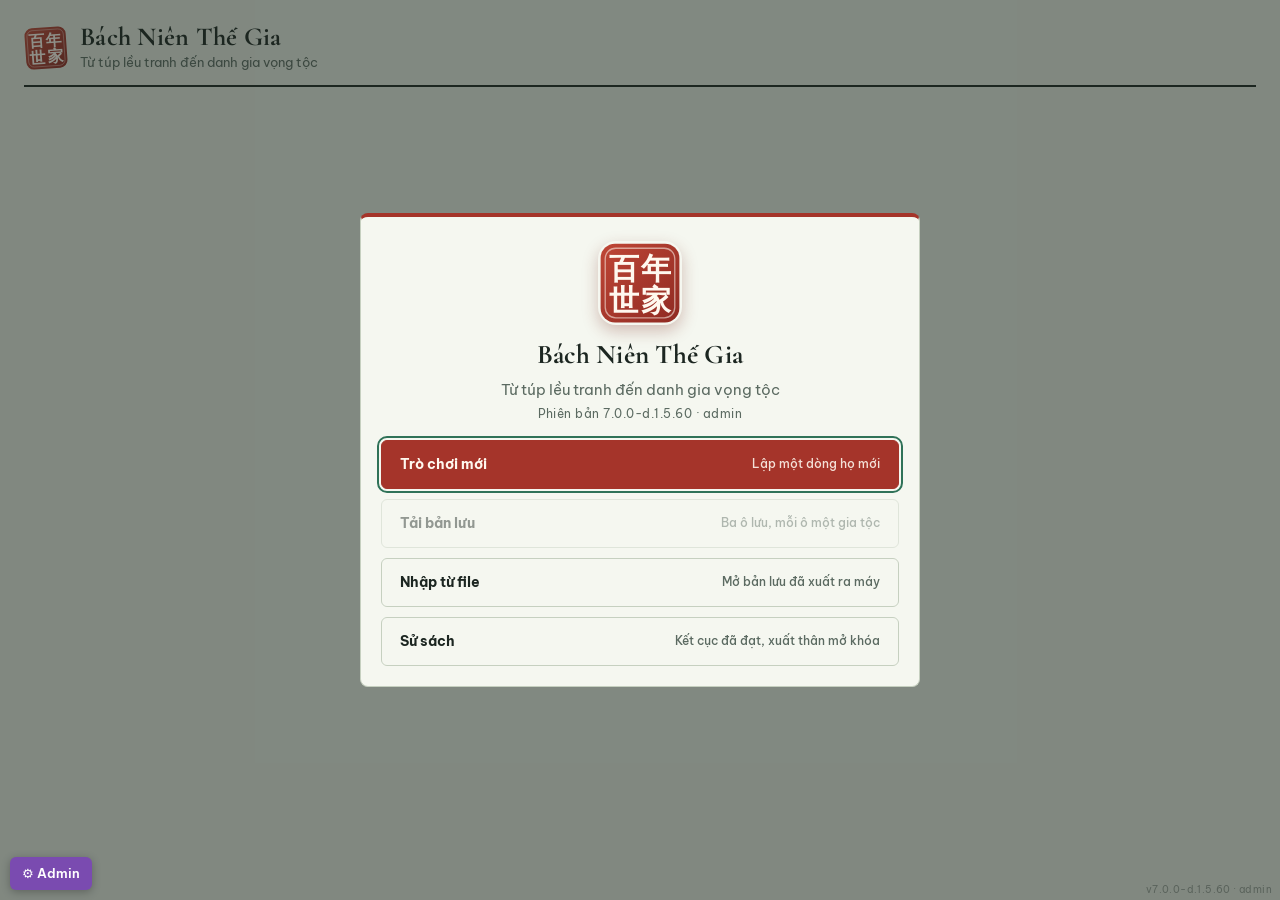
==== commit 4a100d7e: "d.1.5.60: tiểu quốc đủ chín phẩm, ghế theo số khu; trang Thế giới bỏ quan trường và tình hình thiên " ====
--- a/admin.html
+++ b/admin.html
@@ -477,7 +477,7 @@
 <div class="wrap" id="app"></div>
 <div class="overlay sheet" id="sheetO" hidden><div class="modal sheetm" id="sheetM" role="dialog" aria-modal="true" aria-label="Hồ sơ nhân vật"></div></div>
 <div class="tip" id="tip" hidden></div>
-<div class="verlbl" aria-hidden="true">v7.0.0-d.1.5.59 · admin</div>
+<div class="verlbl" aria-hidden="true">v7.0.0-d.1.5.60 · admin</div>
 <div class="overlay" id="overlay" hidden><div class="modal" id="modal" role="dialog" aria-modal="true"></div></div>
 
 <script src="data.js"></script>
@@ -625,6 +625,7 @@
 <script src="ev-d1554a.js"></script>
 <script src="ev-d1555a.js"></script>
 <script src="ev-d1557a.js"></script>
+<script src="ev-d1560a.js"></script>
 <script src="data-av.js"></script>
 <script src="ava-anh.js"></script>
 <script src="ev-cotran.js"></script>
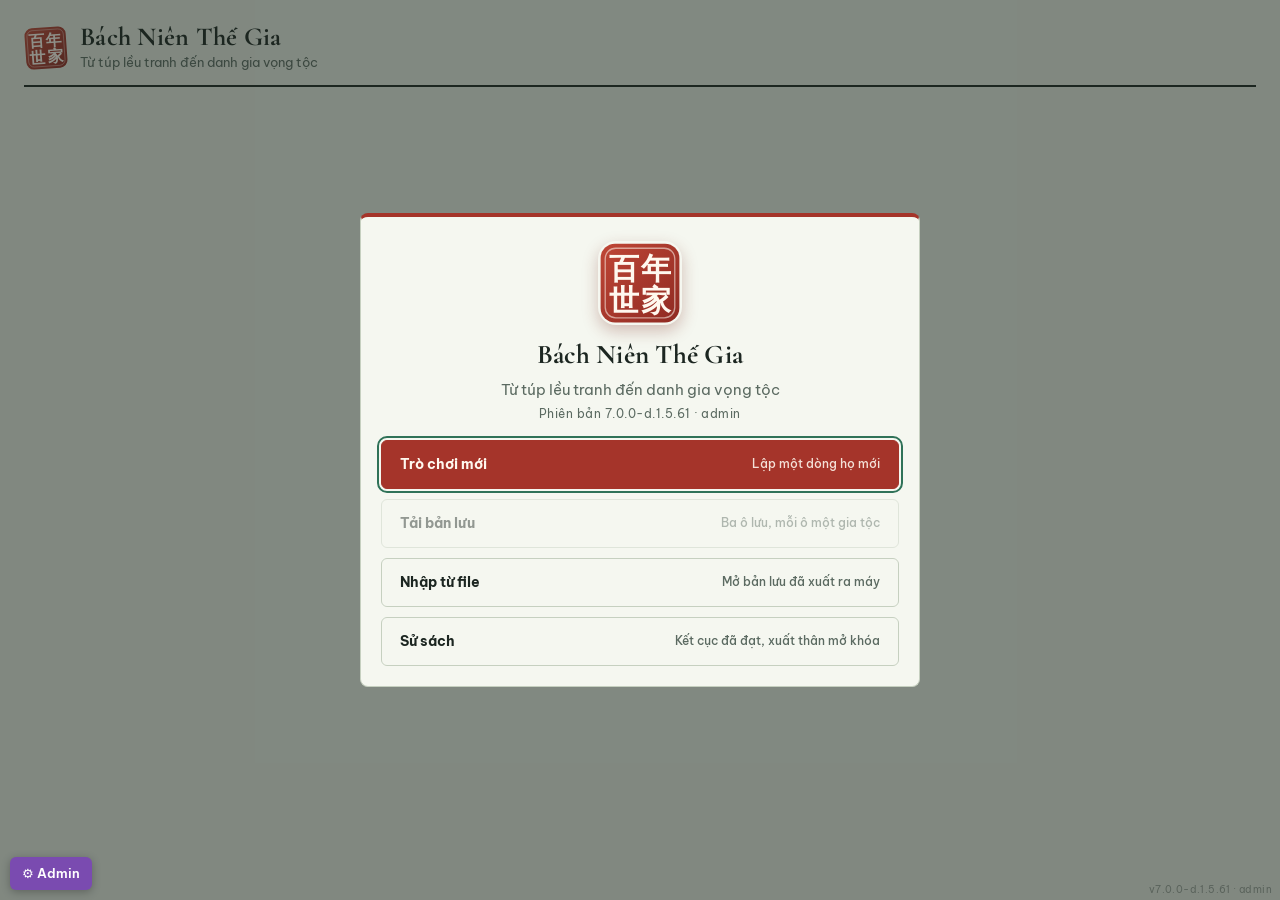
==== commit 3d4d6201: "d.1.5.61: sống ở làng, trấn, thành khác nhau về chi tiêu, thu nhập, nguy cơ bệnh, cơ sở học; trẻ đượ" ====
--- a/admin.html
+++ b/admin.html
@@ -477,7 +477,7 @@
 <div class="wrap" id="app"></div>
 <div class="overlay sheet" id="sheetO" hidden><div class="modal sheetm" id="sheetM" role="dialog" aria-modal="true" aria-label="Hồ sơ nhân vật"></div></div>
 <div class="tip" id="tip" hidden></div>
-<div class="verlbl" aria-hidden="true">v7.0.0-d.1.5.60 · admin</div>
+<div class="verlbl" aria-hidden="true">v7.0.0-d.1.5.61 · admin</div>
 <div class="overlay" id="overlay" hidden><div class="modal" id="modal" role="dialog" aria-modal="true"></div></div>
 
 <script src="data.js"></script>
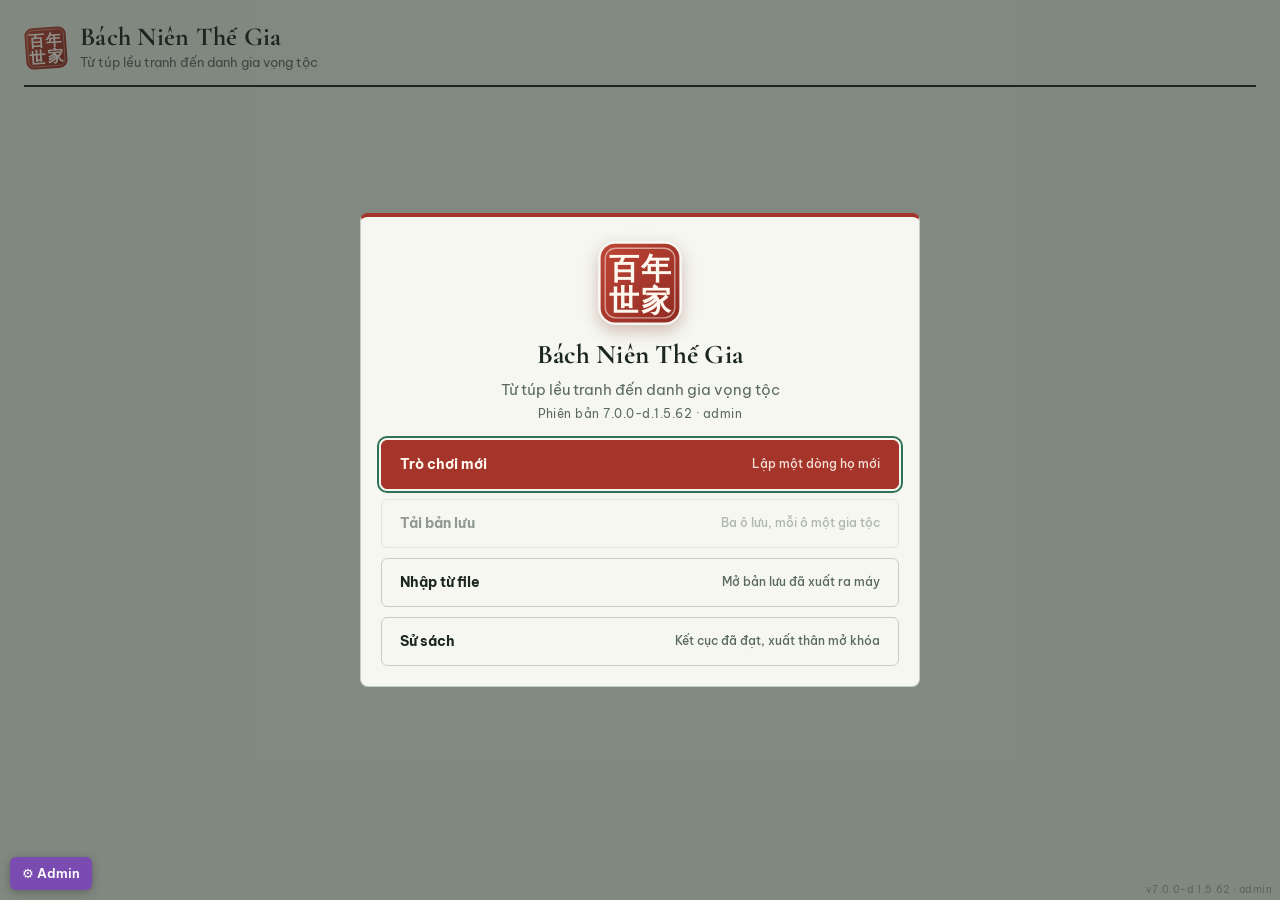
==== commit ad6707cb: "d.1.5.62: thêm ảnh thầy đồ, hiệp khách, nữ lính, thợ rèn, ngư phủ, thân phận tu hành, ăn mày; người " ====
--- a/admin.html
+++ b/admin.html
@@ -477,7 +477,7 @@
 <div class="wrap" id="app"></div>
 <div class="overlay sheet" id="sheetO" hidden><div class="modal sheetm" id="sheetM" role="dialog" aria-modal="true" aria-label="Hồ sơ nhân vật"></div></div>
 <div class="tip" id="tip" hidden></div>
-<div class="verlbl" aria-hidden="true">v7.0.0-d.1.5.61 · admin</div>
+<div class="verlbl" aria-hidden="true">v7.0.0-d.1.5.62 · admin</div>
 <div class="overlay" id="overlay" hidden><div class="modal" id="modal" role="dialog" aria-modal="true"></div></div>
 
 <script src="data.js"></script>
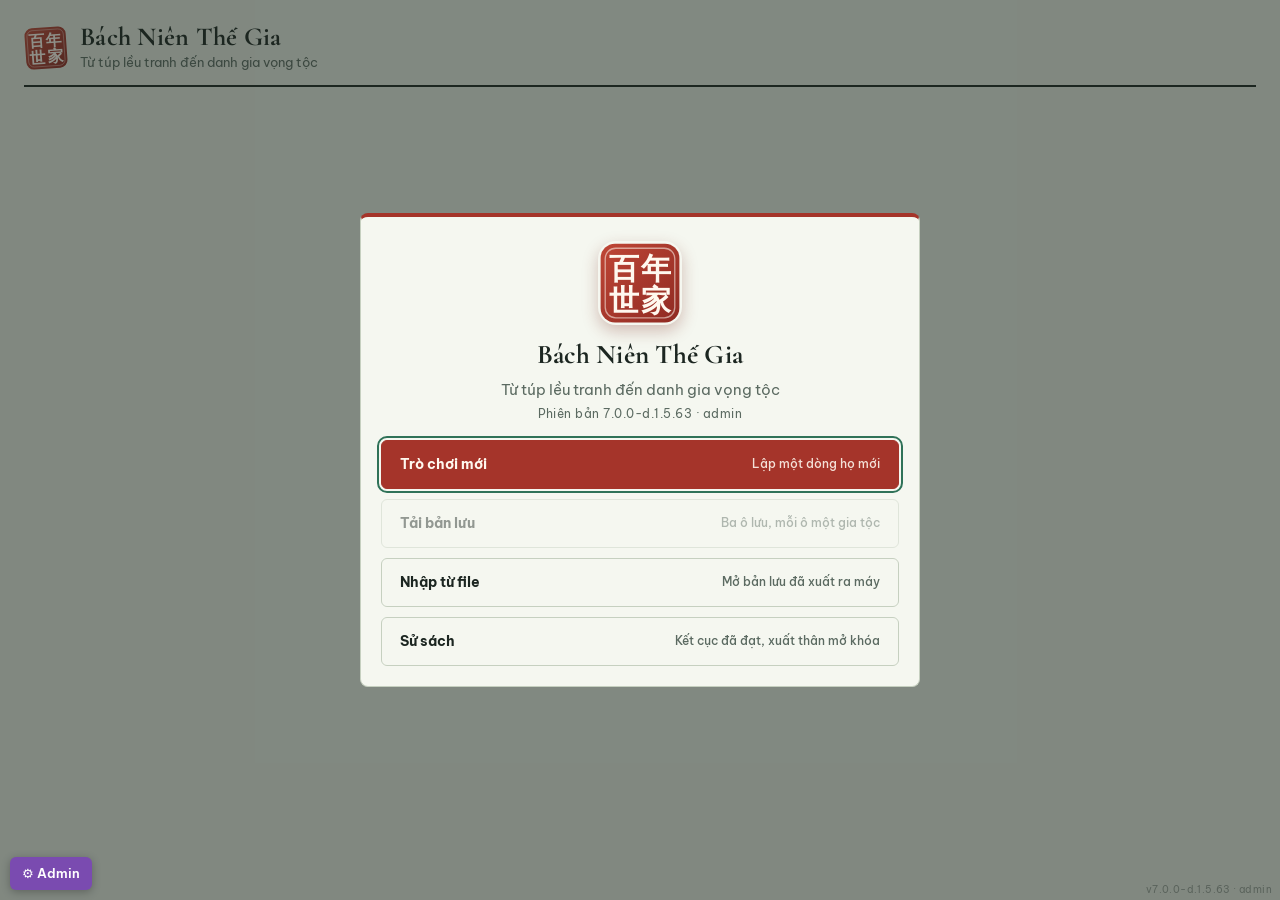
==== commit c64bf994: "d.1.5.63: sửa theo Test 2: họ Phạm mở muộn và người nối, giang hồ lên bậc, gia chủ và chức quan, dời" ====
--- a/admin.html
+++ b/admin.html
@@ -477,7 +477,7 @@
 <div class="wrap" id="app"></div>
 <div class="overlay sheet" id="sheetO" hidden><div class="modal sheetm" id="sheetM" role="dialog" aria-modal="true" aria-label="Hồ sơ nhân vật"></div></div>
 <div class="tip" id="tip" hidden></div>
-<div class="verlbl" aria-hidden="true">v7.0.0-d.1.5.62 · admin</div>
+<div class="verlbl" aria-hidden="true">v7.0.0-d.1.5.63 · admin</div>
 <div class="overlay" id="overlay" hidden><div class="modal" id="modal" role="dialog" aria-modal="true"></div></div>
 
 <script src="data.js"></script>
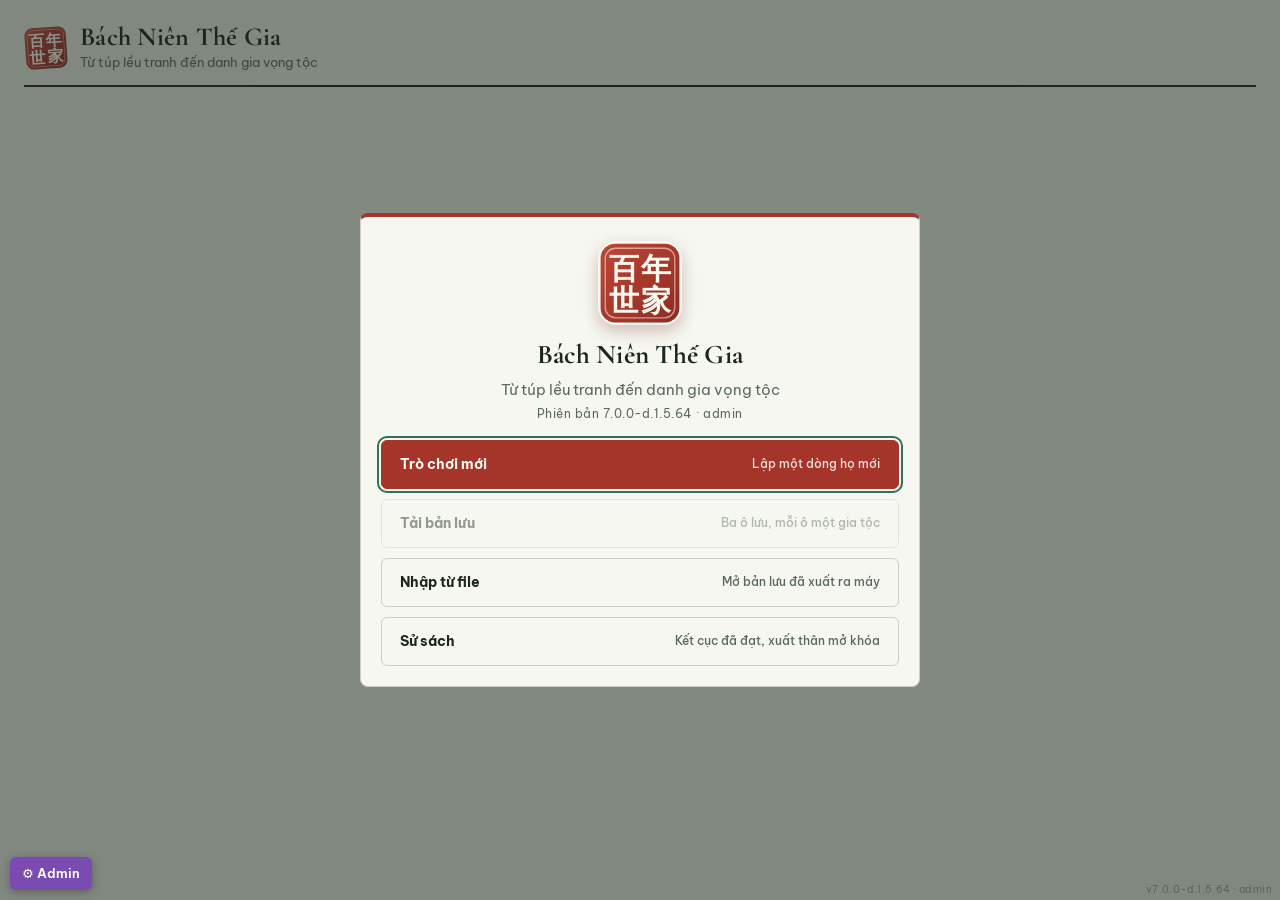
==== commit 7ed2dcd1: "d.1.5.64: danh hiệu cho lính và quan ở xa; tiền việc quan theo bổng; cưới, tang, chăm thai tiêu nhiề" ====
--- a/admin.html
+++ b/admin.html
@@ -477,7 +477,7 @@
 <div class="wrap" id="app"></div>
 <div class="overlay sheet" id="sheetO" hidden><div class="modal sheetm" id="sheetM" role="dialog" aria-modal="true" aria-label="Hồ sơ nhân vật"></div></div>
 <div class="tip" id="tip" hidden></div>
-<div class="verlbl" aria-hidden="true">v7.0.0-d.1.5.63 · admin</div>
+<div class="verlbl" aria-hidden="true">v7.0.0-d.1.5.64 · admin</div>
 <div class="overlay" id="overlay" hidden><div class="modal" id="modal" role="dialog" aria-modal="true"></div></div>
 
 <script src="data.js"></script>
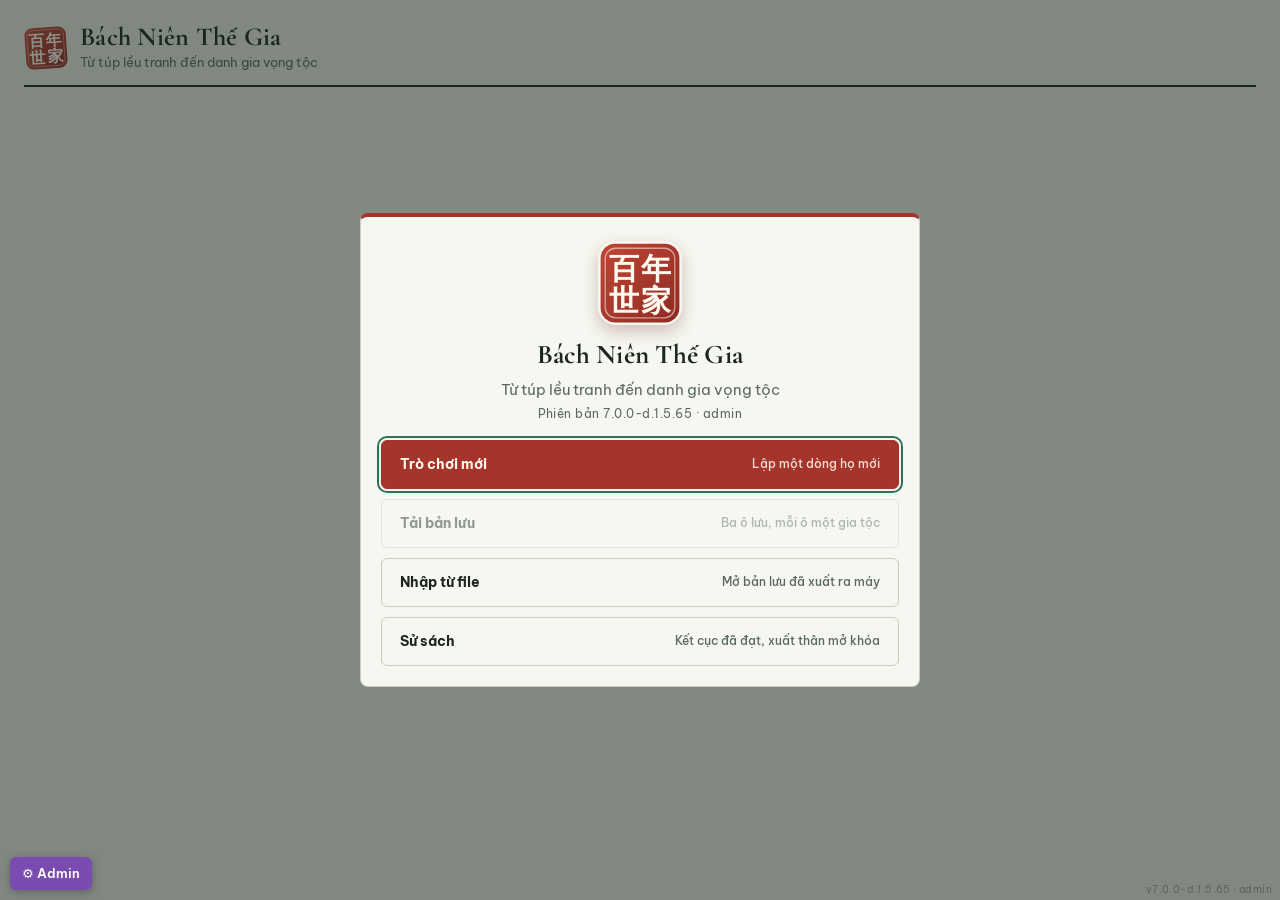
==== commit db9ec472: "d.1.5.65: nghề binh đợt 1, nền đời lính: đồng đội và thượng quan thật, tâm trạng và hồi sức riêng, c" ====
--- a/admin.html
+++ b/admin.html
@@ -477,7 +477,7 @@
 <div class="wrap" id="app"></div>
 <div class="overlay sheet" id="sheetO" hidden><div class="modal sheetm" id="sheetM" role="dialog" aria-modal="true" aria-label="Hồ sơ nhân vật"></div></div>
 <div class="tip" id="tip" hidden></div>
-<div class="verlbl" aria-hidden="true">v7.0.0-d.1.5.64 · admin</div>
+<div class="verlbl" aria-hidden="true">v7.0.0-d.1.5.65 · admin</div>
 <div class="overlay" id="overlay" hidden><div class="modal" id="modal" role="dialog" aria-modal="true"></div></div>
 
 <script src="data.js"></script>
@@ -626,6 +626,7 @@
 <script src="ev-d1555a.js"></script>
 <script src="ev-d1557a.js"></script>
 <script src="ev-d1560a.js"></script>
+<script src="ev-d1565a.js"></script>
 <script src="data-av.js"></script>
 <script src="ava-anh.js"></script>
 <script src="ev-cotran.js"></script>
@@ -643,6 +644,7 @@
 <script src="engine-ill.js"></script>
 <script src="save-ser.js"></script>
 <script src="engine-help.js"></script>
+<script src="engine-dt.js"></script>
 <script>window.BN_UI2=/[?&]ui=new/.test(location.search); /* 7.0.0-d.1.5.20 (chủ dự án 25/11: bật lại giao diện mới): mặc định giao diện mới, thêm ?ui=old để dùng giao diện cũ */ /* 7.0.0-d.1.5.15 (chủ dự án 25/11: "trả lại giao diện cũ, giao diện ui1"): mặc định giao diện cũ, thêm ?ui=new vào địa chỉ để xem giao diện mới */document.addEventListener('DOMContentLoaded',function(){document.body.classList.add('gp2');if(!window.BN_ADMIN)document.body.classList.toggle('ui2',window.BN_UI2)})</script>
 <script src="ui2.js"></script>
 <script src="admin.js"></script>
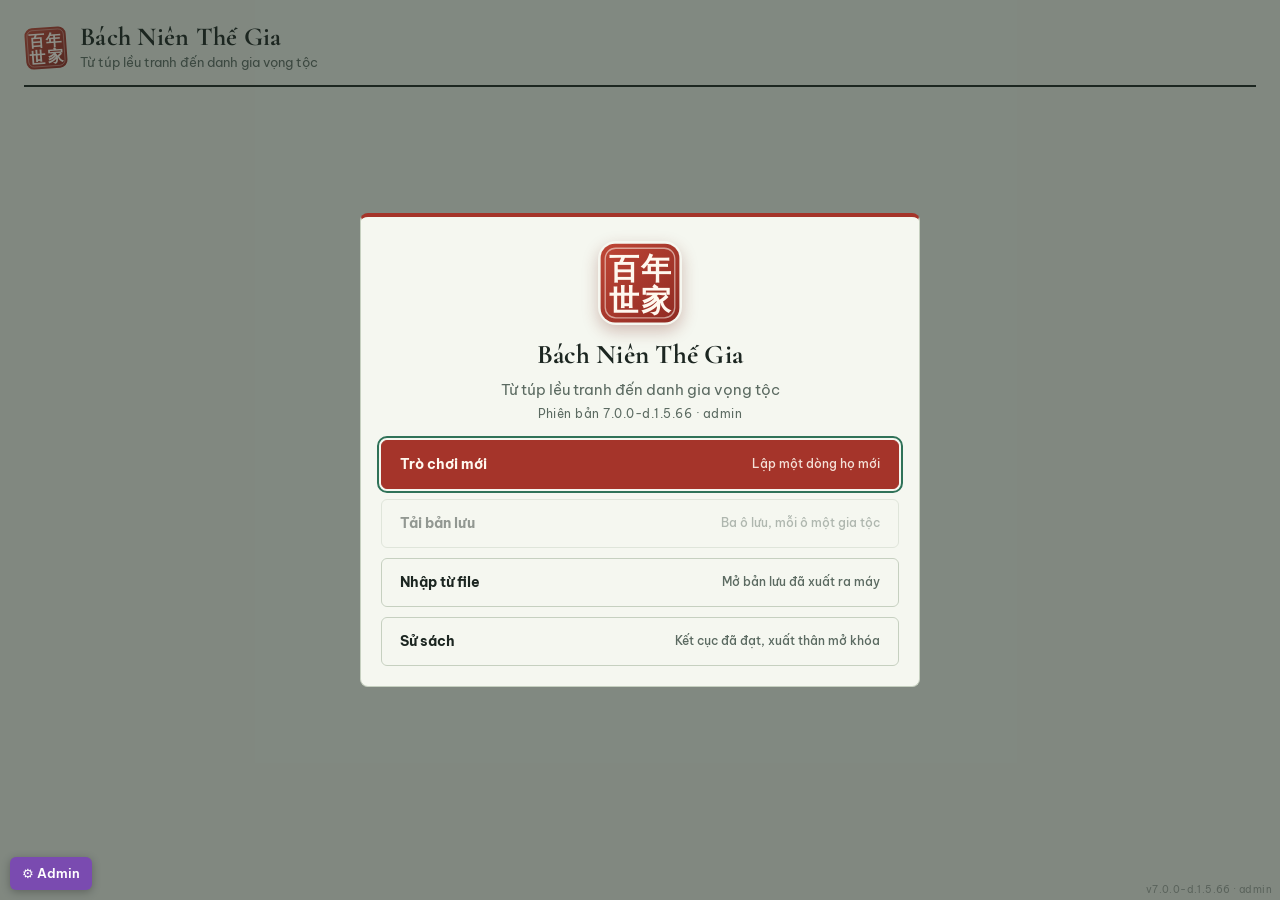
==== commit 654e2a4d: "d.1.5.66: nghề binh đợt 2: xét công sau chiến sự có kẻ cản thật, nhà ở kinh, chỉ hôn; luật tước ban " ====
--- a/admin.html
+++ b/admin.html
@@ -477,7 +477,7 @@
 <div class="wrap" id="app"></div>
 <div class="overlay sheet" id="sheetO" hidden><div class="modal sheetm" id="sheetM" role="dialog" aria-modal="true" aria-label="Hồ sơ nhân vật"></div></div>
 <div class="tip" id="tip" hidden></div>
-<div class="verlbl" aria-hidden="true">v7.0.0-d.1.5.65 · admin</div>
+<div class="verlbl" aria-hidden="true">v7.0.0-d.1.5.66 · admin</div>
 <div class="overlay" id="overlay" hidden><div class="modal" id="modal" role="dialog" aria-modal="true"></div></div>
 
 <script src="data.js"></script>
@@ -645,6 +645,7 @@
 <script src="save-ser.js"></script>
 <script src="engine-help.js"></script>
 <script src="engine-dt.js"></script>
+<script src="engine-cong.js"></script>
 <script>window.BN_UI2=/[?&]ui=new/.test(location.search); /* 7.0.0-d.1.5.20 (chủ dự án 25/11: bật lại giao diện mới): mặc định giao diện mới, thêm ?ui=old để dùng giao diện cũ */ /* 7.0.0-d.1.5.15 (chủ dự án 25/11: "trả lại giao diện cũ, giao diện ui1"): mặc định giao diện cũ, thêm ?ui=new vào địa chỉ để xem giao diện mới */document.addEventListener('DOMContentLoaded',function(){document.body.classList.add('gp2');if(!window.BN_ADMIN)document.body.classList.toggle('ui2',window.BN_UI2)})</script>
 <script src="ui2.js"></script>
 <script src="admin.js"></script>
